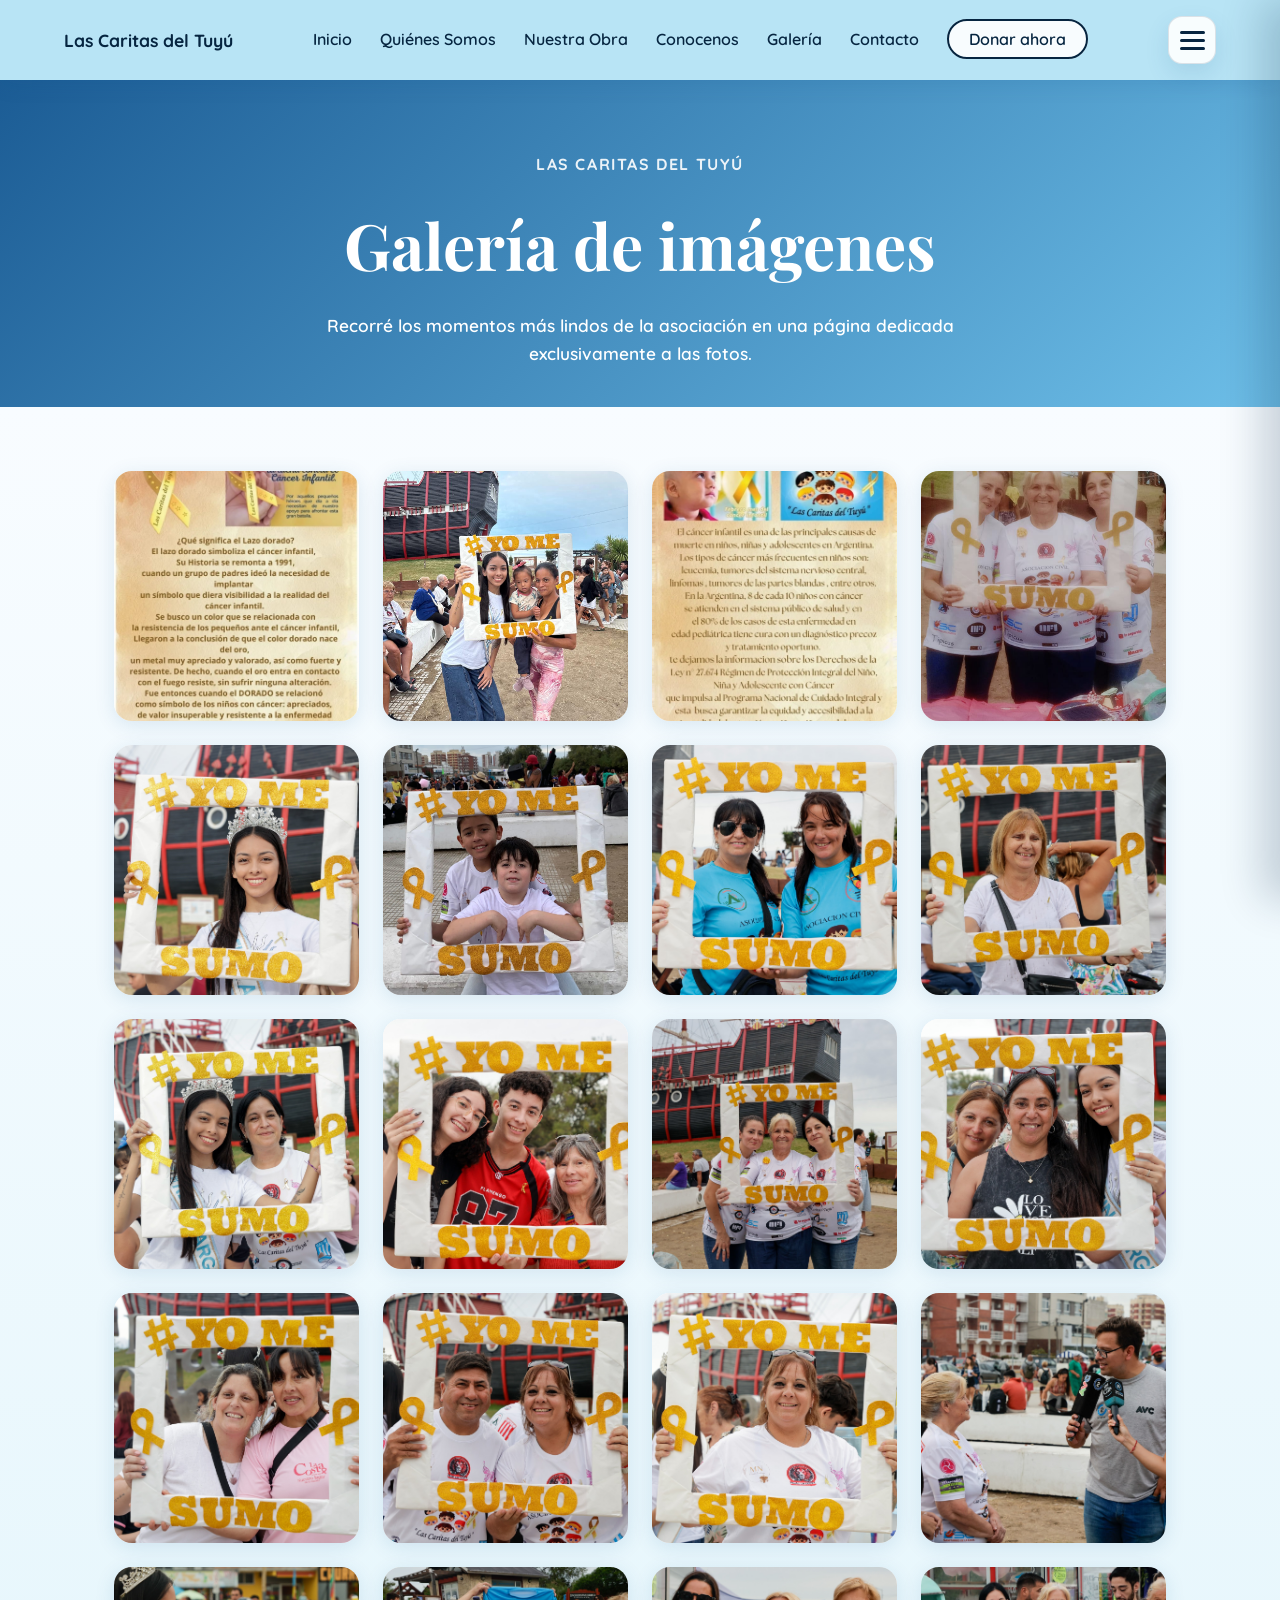
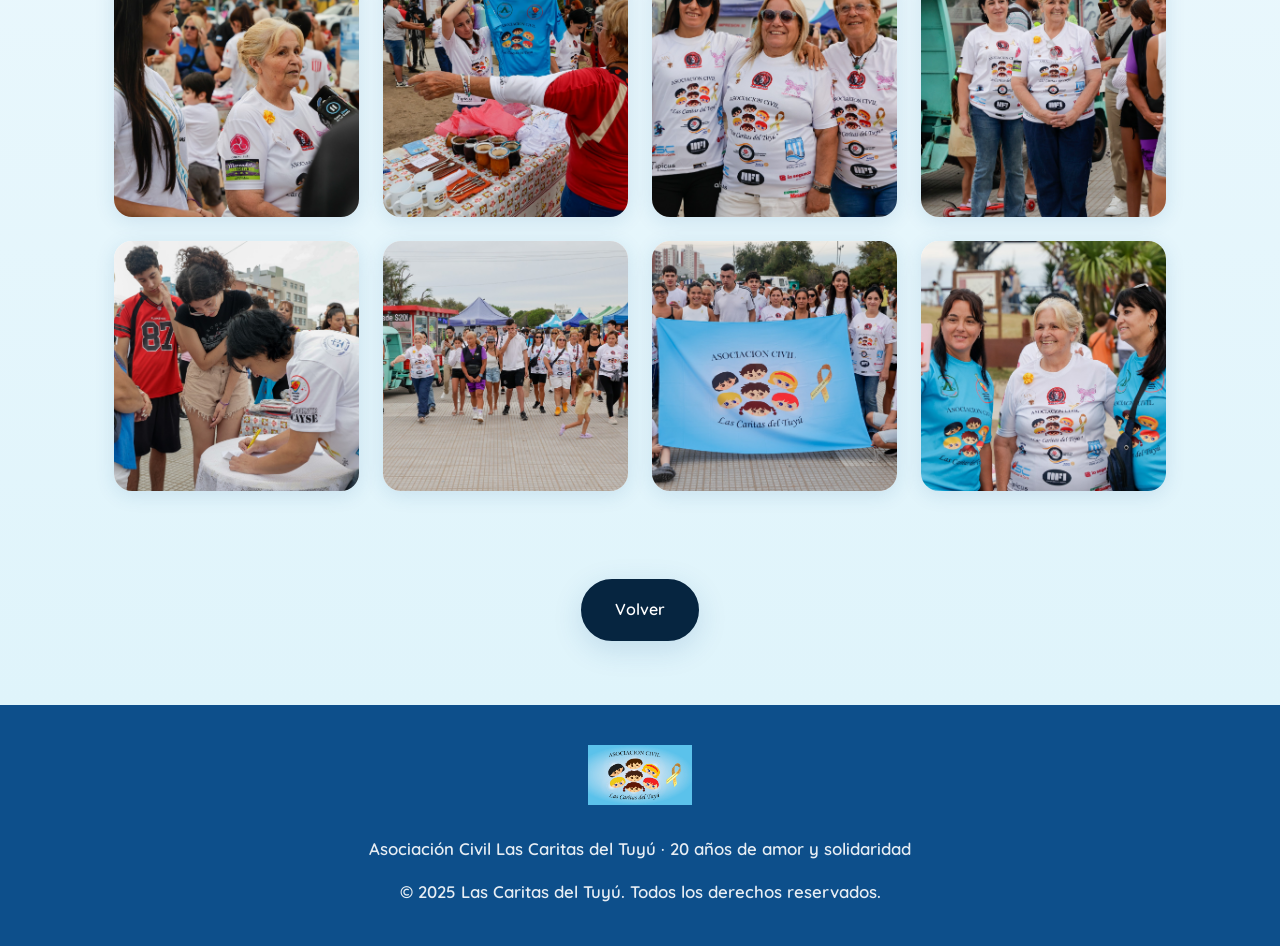
==== galeria.html @ 3689150e "Agregar galería independiente y actualizar navegación del sitio" ====
<!DOCTYPE html>
<html lang="es">
<head>
  <meta charset="UTF-8">
  <meta name="viewport" content="width=device-width, initial-scale=1.0">
  <meta name="description" content="Galería de imágenes de Las Caritas del Tuyú">
  <title>Galería | Las Caritas del Tuyú</title>
  <link rel="icon" type="image/jpeg" href="imagenes/logooriginal.jpeg">
  <link rel="preconnect" href="https://fonts.googleapis.com">
  <link rel="preconnect" href="https://fonts.gstatic.com" crossorigin>
  <link href="https://fonts.googleapis.com/css2?family=Quicksand:wght@400;500;600;700&family=Playfair+Display:ital,wght@0,400;0,600;1,400&display=swap" rel="stylesheet">
  <link rel="stylesheet" href="css/styles.css">
</head>
<body class="gallery-page">
  <nav class="navbar">
    <div class="nav-container">
      <a href="index.html#inicio" class="nav-brand">Las Caritas del Tuyú</a>
      <ul class="nav-menu">
        <li><a href="index.html#inicio">Inicio</a></li>
        <li><a href="index.html#quienes-somos">Quiénes Somos</a></li>
        <li><a href="index.html#nuestra-obra">Nuestra Obra</a></li>
        <li><a href="index.html#diapositivas">Conocenos</a></li>
        <li><a href="galeria.html">Galería</a></li>
        <li><a href="index.html#contacto">Contacto</a></li>
        <li><a href="https://wa.me/542246485352" target="_blank" rel="noopener" class="btn-donar-nav">Donar ahora</a></li>
      </ul>
      <button class="nav-toggle" type="button" aria-label="Abrir menú" aria-controls="nav-drawer" aria-expanded="false">
        <span></span>
        <span></span>
        <span></span>
      </button>
    </div>
    <div class="nav-drawer-backdrop" hidden></div>
    <aside class="nav-drawer" id="nav-drawer" aria-hidden="true">
      <div class="nav-drawer-header">
        <div>
          <p class="nav-drawer-eyebrow">Menú</p>
          <h2>Accesos rápidos</h2>
        </div>
        <button class="nav-drawer-close" type="button" aria-label="Cerrar menú">×</button>
      </div>

      <div class="nav-drawer-section">
        <h3>Secciones del sitio</h3>
        <div class="nav-drawer-links">
          <a href="index.html#inicio">Inicio</a>
          <a href="index.html#quienes-somos">Quiénes Somos</a>
          <a href="index.html#nuestra-obra">Nuestra Obra</a>
          <a href="index.html#diapositivas">Conocenos</a>
          <a href="galeria.html">Galería de imágenes</a>
          <a href="index.html#contacto">Contacto</a>
        </div>
      </div>

      <div class="nav-drawer-section">
        <h3>Galería de imágenes</h3>
        <p>Acá vas a encontrar las 25 fotos de la asociación organizadas en una galería aparte.</p>
        <a href="galeria.html" class="nav-drawer-card">
          <span>Ver galería completa</span>
          <strong>Fotos actualizadas de la asociación</strong>
        </a>
      </div>

      <div class="nav-drawer-section">
        <h3>Visitá nuestras redes sociales</h3>
        <div class="redes-links nav-drawer-social-links">
          <a href="https://lascaritasdeltuyu.blogspot.com" target="_blank" rel="noopener" aria-label="Blog" class="redes-icon social-blog" title="Blog">
            <svg viewBox="0 0 24 24" width="28" height="28" aria-hidden="true"><path fill="currentColor" d="M14.25 3H6.75C5.784 3 5 3.784 5 4.75v14.5c0 .966.784 1.75 1.75 1.75h7.5c.966 0 1.75-.784 1.75-1.75V4.75C16 3.784 15.216 3 14.25 3zm0 1.5h.75v2.5h-.75v-2.5zm-1.5 4.5c.828 0 1.5.672 1.5 1.5s-.672 1.5-1.5 1.5-1.5-.672-1.5-1.5.672-1.5 1.5-1.5zm-3 6.75h7.5v-1.5h-7.5v1.5z"/></svg>
            <span>Blog</span>
          </a>
          <a href="https://facebook.com/LasCaritasDtuyu" target="_blank" rel="noopener" aria-label="Facebook" class="redes-icon social-facebook" title="Facebook">
            <svg viewBox="0 0 24 24" width="28" height="28" aria-hidden="true"><path fill="currentColor" d="M24 12.073c0-6.627-5.373-12-12-12s-12 5.373-12 12c0 5.99 4.388 10.954 10.125 11.854v-8.385H7.078v-3.47h3.047V9.43c0-3.007 1.792-4.669 4.533-4.669 1.312 0 2.686.235 2.686.235v2.953H15.83c-1.491 0-1.956.925-1.956 1.874v2.25h3.328l-.532 3.47h-2.796v8.385C19.612 23.027 24 18.062 24 12.073z"/></svg>
            <span>Facebook</span>
          </a>
          <a href="https://instagram.com/lascaritasdeltuyu" target="_blank" rel="noopener" aria-label="Instagram" class="redes-icon social-instagram" title="Instagram">
            <svg viewBox="0 0 24 24" width="28" height="28" aria-hidden="true"><path fill="currentColor" d="M12 2.163c3.204 0 3.584.012 4.85.07 3.252.148 4.771 1.691 4.919 4.919.058 1.265.069 1.645.069 4.849 0 3.205-.012 3.584-.069 4.849-.149 3.225-1.664 4.771-4.919 4.919-1.266.058-1.644.07-4.85.07-3.204 0-3.584-.012-4.849-.07-3.26-.149-4.771-1.699-4.919-4.92-.058-1.265-.07-1.644-.07-4.849 0-3.204.013-3.583.07-4.849.149-3.227 1.664-4.771 4.919-4.919 1.266-.057 1.645-.069 4.849-.069zm0-2.163c-3.259 0-3.667.014-4.947.072-4.358.2-6.78 2.618-6.98 6.98-.059 1.281-.073 1.689-.073 4.948 0 3.259.014 3.668.072 4.948.2 4.358 2.618 6.78 6.98 6.98 1.281.058 1.689.072 4.948.072 3.259 0 3.668-.014 4.948-.072 4.354-.2 6.782-2.618 6.979-6.98.059-1.28.073-1.689.073-4.948 0-3.259-.014-3.667-.072-4.947-.196-4.354-2.617-6.78-6.979-6.98-1.281-.059-1.69-.073-4.949-.073zm0 5.838c-3.403 0-6.162 2.759-6.162 6.162s2.759 6.163 6.162 6.163 6.162-2.759 6.162-6.163c0-3.403-2.759-6.162-6.162-6.162zm0 10.162c-2.209 0-4-1.79-4-4 0-2.209 1.791-4 4-4s4 1.791 4 4c0 2.21-1.791 4-4 4zm6.406-11.845c-.796 0-1.441.645-1.441 1.44s.645 1.44 1.441 1.44c.795 0 1.439-.645 1.439-1.44s-.644-1.44-1.439-1.44z"/></svg>
            <span>Instagram</span>
          </a>
          <a href="https://twitter.com/LASCARITASDTUYU" target="_blank" rel="noopener" aria-label="X (Twitter)" class="redes-icon social-x" title="X">
            <svg viewBox="0 0 24 24" width="28" height="28" aria-hidden="true"><path fill="currentColor" d="M18.244 2.25h3.308l-7.227 8.26 8.502 11.24H16.17l-5.214-6.817L4.99 21.75H1.68l7.73-8.835L1.254 2.25H8.08l4.713 6.231zm-1.161 17.52h1.833L7.084 4.126H5.117z"/></svg>
            <span>X</span>
          </a>
        </div>
      </div>
    </aside>
  </nav>

  <header class="gallery-hero">
    <div class="container">
      <p class="gallery-hero-eyebrow">Las Caritas del Tuyú</p>
      <h1>Galería de imágenes</h1>
      <p>Recorré los momentos más lindos de la asociación en una página dedicada exclusivamente a las fotos.</p>
    </div>
  </header>

  <main>
    <section class="section galeria-imagenes gallery-page-section">
      <div class="container">
        <p id="gallery-count" class="gallery-count">Cargando imágenes...</p>
        <div
          id="numbered-gallery"
          class="gallery-grid"
          data-prefix="galeria"
          data-total="25"
          data-extension="jpeg"
          aria-live="polite"
        ></div>
        <div class="gallery-back-wrap">
          <a href="index.html" class="btn btn-outline gallery-back-btn">Volver</a>
        </div>
      </div>
    </section>
  </main>

  <footer class="footer">
    <div class="container">
      <div class="footer-content">
        <img src="imagenes/logooriginal.jpeg" alt="Las Caritas del Tuyú" class="footer-logo">
        <p>Asociación Civil Las Caritas del Tuyú · 20 años de amor y solidaridad</p>
        <p class="footer-copy">© 2025 Las Caritas del Tuyú. Todos los derechos reservados.</p>
      </div>
    </div>
  </footer>

  <div class="gallery-lightbox" id="gallery-lightbox" hidden>
    <button class="gallery-lightbox-close" type="button" aria-label="Cerrar imagen">×</button>
    <div class="gallery-lightbox-content">
      <img id="gallery-lightbox-image" src="" alt="">
      <p id="gallery-lightbox-caption"></p>
    </div>
  </div>

  <script src="js/main.js"></script>
</body>
</html>
---- css/styles.css ----
/* ============================================
   Las Caritas del Tuyú - Estilos
   Paleta: Azules y celestes
   ============================================ */

:root {
  /* Paleta principal - Azules y celestes */
  --azul-oscuro: #0d4f8b;
  --azul-medio: #1e6bb8;
  --azul: #2d8fd9;
  --celeste: #5eb8e6;
  --celeste-claro: #8fd4f0;
  --celeste-pastel: #b8e4f5;
  --blanco-roto: #f8fcff;
  --blanco: #ffffff;
  
  /* Acentos */
  --dorado: #e8b54a;
  --dorado-claro: #f5d98a;
  
  /* Textos */
  --texto-oscuro: #1a3a52;
  --texto-medio: #2d5a7b;
  --texto-claro: #5a8aa8;
  
  /* Sombras y bordes */
  --sombra-suave: 0 4px 20px rgba(13, 79, 139, 0.12);
  --sombra-media: 0 8px 30px rgba(13, 79, 139, 0.15);
  --sombra-fuerte: 0 12px 40px rgba(13, 79, 139, 0.2);
  
  /* Espaciado */
  --espacio-xs: 0.5rem;
  --espacio-sm: 1rem;
  --espacio-md: 1.5rem;
  --espacio-lg: 2.5rem;
  --espacio-xl: 4rem;
  
  /* Transiciones */
  --transicion: 0.3s ease;
}

* {
  margin: 0;
  padding: 0;
  box-sizing: border-box;
}

html {
  scroll-behavior: smooth;
}

body {
  font-family: 'Quicksand', sans-serif;
  color: var(--texto-oscuro);
  background: var(--blanco-roto);
  line-height: 1.6;
  overflow-x: hidden;
}

body.menu-open {
  overflow: hidden;
}

/* ========== Navegación ========== */
.navbar {
  position: fixed;
  top: 0;
  left: 0;
  right: 0;
  z-index: 1000;
  background: var(--celeste-pastel);
  backdrop-filter: blur(10px);
  box-shadow: var(--sombra-suave);
  transition: var(--transicion);
}

.nav-container {
  max-width: 1200px;
  margin: 0 auto;
  padding: var(--espacio-sm) var(--espacio-md);
  display: flex;
  align-items: center;
  justify-content: space-between;
}

.nav-brand {
  font-weight: 700;
  font-size: 1.1rem;
  color: #062540;
  text-decoration: none;
}

.nav-brand:hover {
  color: var(--azul-oscuro);
}

.nav-menu {
  display: flex;
  list-style: none;
  gap: 1.75rem;
  align-items: center;
}

.nav-menu a {
  text-decoration: none;
  color: #062540;
  font-weight: 600;
  transition: var(--transicion);
}

.nav-menu a:hover {
  color: var(--azul-oscuro);
}

.btn-donar-nav {
  background: rgba(255, 255, 255, 0.9);
  color: #062540 !important;
  padding: 0.5rem 1.25rem;
  border-radius: 50px;
  border: 2px solid #062540;
  font-weight: 700;
}

.btn-donar-nav:hover {
  transform: translateY(-2px);
  box-shadow: var(--sombra-media);
  background: #062540;
  color: white !important;
}

.nav-toggle {
  display: inline-flex;
  flex-direction: column;
  gap: 5px;
  align-items: center;
  justify-content: center;
  width: 48px;
  height: 48px;
  background: rgba(255, 255, 255, 0.9);
  border: 1px solid rgba(6, 37, 64, 0.12);
  border-radius: 14px;
  cursor: pointer;
  padding: 0;
  box-shadow: 0 10px 25px rgba(13, 79, 139, 0.12);
  transition: var(--transicion);
}

.nav-toggle:hover {
  transform: translateY(-2px);
  background: white;
}

.nav-toggle span {
  width: 25px;
  height: 3px;
  background: #062540;
  border-radius: 2px;
  transition: var(--transicion);
}

.nav-toggle[aria-expanded="true"] span:nth-child(1) {
  transform: translateY(8px) rotate(45deg);
}

.nav-toggle[aria-expanded="true"] span:nth-child(2) {
  opacity: 0;
}

.nav-toggle[aria-expanded="true"] span:nth-child(3) {
  transform: translateY(-8px) rotate(-45deg);
}

.nav-drawer-backdrop {
  position: fixed;
  inset: 0;
  background: rgba(6, 37, 64, 0.45);
  backdrop-filter: blur(4px);
  z-index: 999;
}

.nav-drawer-backdrop[hidden] {
  display: none !important;
}

.nav-drawer {
  position: fixed;
  top: 0;
  right: 0;
  width: min(380px, 100%);
  height: 100vh;
  padding: 1.5rem;
  background: linear-gradient(180deg, #f8fcff 0%, #d9f1fb 100%);
  box-shadow: -18px 0 40px rgba(6, 37, 64, 0.2);
  transform: translateX(100%);
  transition: transform 0.35s ease;
  z-index: 1001;
  overflow-y: auto;
}

.nav-drawer.active {
  transform: translateX(0);
}

.nav-drawer-header {
  display: flex;
  align-items: flex-start;
  justify-content: space-between;
  gap: var(--espacio-sm);
  margin-bottom: var(--espacio-lg);
}

.nav-drawer-eyebrow {
  color: var(--azul);
  font-weight: 700;
  text-transform: uppercase;
  letter-spacing: 0.08em;
  font-size: 0.78rem;
}

.nav-drawer-header h2 {
  color: #062540;
  font-size: 1.5rem;
  line-height: 1.2;
}

.nav-drawer-close {
  border: none;
  background: white;
  color: #062540;
  width: 42px;
  height: 42px;
  border-radius: 50%;
  font-size: 1.8rem;
  line-height: 1;
  cursor: pointer;
  box-shadow: var(--sombra-suave);
}

.nav-drawer-section {
  background: rgba(255, 255, 255, 0.9);
  border-radius: 18px;
  padding: 1.15rem;
  box-shadow: var(--sombra-suave);
  margin-bottom: var(--espacio-md);
}

.nav-drawer-section h3 {
  color: #062540;
  margin-bottom: 0.45rem;
  font-size: 1.08rem;
}

.nav-drawer-section p {
  color: var(--texto-medio);
  font-weight: 600;
  font-size: 0.95rem;
}

.nav-drawer-links {
  display: grid;
  gap: 0.75rem;
}

.nav-drawer-links a,
.nav-drawer-card {
  display: block;
  padding: 0.85rem 1rem;
  border-radius: 14px;
  background: rgba(94, 184, 230, 0.14);
  color: #062540;
  text-decoration: none;
  font-weight: 700;
  transition: var(--transicion);
}

.nav-drawer-links a:hover,
.nav-drawer-card:hover {
  background: #062540;
  color: white;
}

.nav-drawer-card {
  margin-top: 0.9rem;
}

.nav-drawer-card span,
.nav-drawer-card strong {
  display: block;
}

.nav-drawer-card strong {
  font-size: 0.95rem;
  margin-top: 0.2rem;
}

.nav-drawer-social-links {
  margin-top: var(--espacio-sm);
  justify-content: flex-start;
}

.nav-drawer .redes-links a.redes-icon {
  background: rgba(94, 184, 230, 0.14);
}

.nav-drawer .redes-links a.redes-icon:hover {
  background: #062540;
  color: white;
}

.redes-icon.social-blog {
  color: #f57c00 !important;
  background: rgba(245, 124, 0, 0.12) !important;
}

.redes-icon.social-facebook {
  color: #1877f2 !important;
  background: rgba(24, 119, 242, 0.12) !important;
}

.redes-icon.social-instagram {
  color: #ffffff !important;
  background: linear-gradient(135deg, #f58529, #dd2a7b, #8134af, #515bd4) !important;
}

.redes-icon.social-x {
  color: #111111 !important;
  background: rgba(17, 17, 17, 0.08) !important;
}

.redes-icon.social-blog:hover,
.redes-icon.social-facebook:hover,
.redes-icon.social-instagram:hover,
.redes-icon.social-x:hover {
  transform: translateY(-2px);
  box-shadow: var(--sombra-media);
}

/* ========== Hero ========== */
.hero {
  min-height: 65vh;
  display: flex;
  align-items: center;
  justify-content: center;
  position: relative;
  background: url("../imagenes/fondo38.jpg") center center / cover no-repeat;
  background-color: var(--azul-oscuro);
  padding: calc(80px + var(--espacio-lg)) var(--espacio-lg) var(--espacio-lg);
  text-align: center;
  /* Fondo nítido: buena calidad de renderizado */
  -webkit-backface-visibility: hidden;
  backface-visibility: hidden;
}

.hero-overlay {
  display: none;
}

.hero-content {
  position: relative;
  z-index: 1;
  max-width: 800px;
}

.hero h1 {
  font-family: 'Playfair Display', serif;
  font-size: clamp(1.5rem, 3.4vw, 2.35rem);
  color: white;
  margin-bottom: var(--espacio-md);
  line-height: 1.3;
  padding: var(--espacio-md) var(--espacio-lg);
  background: rgba(13, 79, 139, 0.72);
  border-radius: 12px;
  display: inline-block;
  text-shadow: 0 1px 4px rgba(0, 0, 0, 0.2);
}

.hero-logo {
  display: flex;
  justify-content: center;
  align-items: center;
  margin: var(--espacio-md) 0;
  padding: var(--espacio-md);
}

.hero-logo img {
  max-width: 380px;
  height: auto;
  border-radius: 16px;
  box-shadow: 0 8px 40px rgba(0, 0, 0, 0.25);
  animation: logoPulse 3s ease-in-out infinite;
}

@keyframes logoPulse {
  0%, 100% { transform: scale(0.96); }
  50% { transform: scale(1.04); }
}

.hero-subtitle {
  font-size: 1.45rem;
  color: white;
  margin-bottom: var(--espacio-sm);
  font-style: italic;
  text-shadow: 0 1px 3px rgba(0, 0, 0, 0.3);
}

.hero-text {
  color: white;
  margin-bottom: var(--espacio-lg);
  font-size: 1.25rem;
  text-shadow: 0 1px 4px rgba(0, 0, 0, 0.25);
}

/* ========== Botones ========== */
.btn {
  display: inline-block;
  padding: 1rem 2rem;
  border-radius: 50px;
  font-weight: 600;
  text-decoration: none;
  transition: var(--transicion);
  font-family: inherit;
  border: none;
  cursor: pointer;
}

.btn-primary {
  background: linear-gradient(135deg, var(--dorado), var(--dorado-claro));
  color: var(--texto-oscuro);
  box-shadow: var(--sombra-media);
}

.btn-primary:hover {
  transform: translateY(-3px);
  box-shadow: 0 12px 35px rgba(232, 181, 74, 0.4);
}

.btn-secondary {
  background: transparent;
  color: var(--azul);
  border: 2px solid var(--azul);
}

.btn-secondary:hover {
  background: var(--azul);
  color: white;
  transform: translateY(-2px);
}

.btn-outline {
  background: transparent;
  color: var(--azul);
  border: 2px solid var(--celeste);
}

.btn-outline:hover {
  background: var(--celeste);
  color: white;
}

.btn-large {
  padding: 1.25rem 2.5rem;
  font-size: 1.1rem;
}

/* ========== Secciones genéricas ========== */
.section {
  padding: var(--espacio-xl) var(--espacio-md);
}

.container {
  max-width: 1100px;
  margin: 0 auto;
  padding-left: var(--espacio-md);
  padding-right: var(--espacio-md);
}

.section-title {
  font-family: 'Playfair Display', serif;
  font-size: clamp(1.75rem, 3vw, 2.5rem);
  color: var(--azul-oscuro);
  text-align: center;
  margin-bottom: var(--espacio-sm);
}

.section-intro {
  text-align: center;
  color: var(--texto-medio);
  max-width: 700px;
  margin: 0 auto var(--espacio-lg);
}

/* ========== Quiénes Somos ========== */
/* Bloque fondo22: desde Quiénes Somos hasta el footer */
.fondo22-bloque {
  background: url("../imagenes/fondo22.jpg") center center / cover no-repeat;
}

.fondo22-bloque .quienes-somos {
  background: url("../imagenes/fondo29.jpg") center center / cover no-repeat;
}

.fondo22-bloque .nuestra-obra,
.fondo22-bloque .como-ayudar,
.fondo22-bloque .diapositivas-section,
.fondo22-bloque .multimedia {
  background: transparent;
}

.quienes-somos {
  position: relative;
}

.quienes-somos .container {
  position: relative;
  z-index: 1;
}

.quienes-somos .section-title {
  color: #062540;
  font-weight: 700;
  display: inline-block;
  padding: 0.5rem 1.25rem;
  border-radius: 8px;
  background: rgba(184, 228, 245, 0.92);
  margin-left: 50%;
  transform: translateX(-50%);
  text-shadow: 0 1px 3px rgba(0, 0, 0, 0.2);
}

.quienes-intro {
  font-size: 1.35rem;
  font-style: italic;
  font-weight: 600;
  color: #062540;
  text-align: center;
  margin-bottom: var(--espacio-sm);
  text-shadow: 0 1px 3px rgba(0, 0, 0, 0.25), 0 2px 6px rgba(0, 0, 0, 0.15);
}

.quienes-intro-text {
  font-size: 1.1rem;
  font-weight: 600;
  color: #062540;
  text-align: center;
  max-width: 700px;
  margin: 0 auto var(--espacio-lg);
  text-shadow: 0 1px 3px rgba(0, 0, 0, 0.25), 0 2px 6px rgba(0, 0, 0, 0.15);
}

.quienes-somos .quienes-intro {
  display: inline-block;
  padding: 0.6rem 1.25rem;
  border-radius: 8px;
  background: rgba(184, 228, 245, 0.92);
  margin-left: 50%;
  transform: translateX(-50%);
  margin-bottom: var(--espacio-sm);
}

.quienes-somos .quienes-intro-text {
  display: inline-block;
  padding: 0.6rem 1.25rem;
  border-radius: 8px;
  background: rgba(184, 228, 245, 0.92);
  margin: var(--espacio-sm) auto var(--espacio-lg);
  margin-left: 50%;
  transform: translateX(-50%);
  max-width: 90%;
}

.quienes-somos .quienes-content {
  padding: var(--espacio-lg);
  border-radius: 12px;
  background: rgba(184, 228, 245, 0.92);
}

.quienes-somos .quienes-content p {
  color: #062540;
  font-weight: 600;
  text-shadow: 0 1px 3px rgba(0, 0, 0, 0.2), 0 2px 4px rgba(0, 0, 0, 0.15);
}

.quienes-grid {
  display: grid;
  grid-template-columns: 1fr 1fr;
  gap: var(--espacio-xl);
  align-items: center;
}

.quienes-image {
  display: flex;
  justify-content: center;
  align-items: center;
}

.quienes-image img {
  max-width: 85%;
  width: auto;
  height: auto;
  max-height: 380px;
  object-fit: contain;
  border-radius: 16px;
  box-shadow: var(--sombra-media);
  display: block;
}

.quienes-content p {
  margin-bottom: var(--espacio-md);
  color: var(--texto-medio);
}

/* ========== Nuestra Obra ========== */
.nuestra-obra .section-title {
  color: #062540;
  font-weight: 700;
}

.nuestra-obra {
  background: linear-gradient(180deg, var(--celeste-pastel) 0%, white 100%);
  padding-bottom: var(--espacio-md);
}

.obra-grid {
  display: grid;
  grid-template-columns: repeat(auto-fit, minmax(220px, 1fr));
  gap: var(--espacio-sm);
  margin-bottom: var(--espacio-lg);
}

.obra-card {
  background: rgba(220, 242, 255, 0.95);
  padding: var(--espacio-lg);
  border-radius: 16px;
  text-align: center;
  box-shadow: var(--sombra-suave);
  transition: var(--transicion);
}

.obra-card:hover {
  transform: translateY(-5px);
  box-shadow: var(--sombra-fuerte);
}

.obra-icon {
  font-size: 2.5rem;
  margin-bottom: var(--espacio-sm);
}

.obra-card h3 {
  color: #062540;
  font-weight: 700;
  margin-bottom: var(--espacio-xs);
  text-shadow: 0 1px 2px rgba(0, 0, 0, 0.15);
}

.obra-card p {
  color: #062540;
  font-size: 0.95rem;
  font-weight: 600;
  text-shadow: 0 1px 2px rgba(0, 0, 0, 0.1);
}

.obra-cita {
  text-align: center;
  font-family: 'Quicksand', sans-serif;
  font-size: 1.75rem;
  font-weight: 600;
  color: #062540;
  padding: var(--espacio-md) var(--espacio-lg);
  margin-bottom: var(--espacio-lg);
  text-shadow: 0 2px 4px rgba(0, 0, 0, 0.2), 0 1px 3px rgba(0, 0, 0, 0.15);
  animation: obraCitaBrillo 4s ease-in-out infinite;
}

@keyframes obraCitaBrillo {
  0%, 100% { opacity: 1; text-shadow: 0 2px 4px rgba(0, 0, 0, 0.2), 0 1px 3px rgba(0, 0, 0, 0.15); }
  50% { opacity: 0.95; text-shadow: 0 3px 8px rgba(0, 0, 0, 0.25), 0 0 20px rgba(30, 107, 184, 0.2); }
}

/* ========== Cómo Ayudar ========== */
.como-ayudar .section-title {
  color: #062540;
  font-weight: 700;
}

.como-ayudar .section-intro {
  font-size: 1.35rem;
  font-weight: 600;
  color: #062540;
  text-shadow: 0 1px 3px rgba(0, 0, 0, 0.15);
}

.como-ayudar {
  background: white;
  padding-top: var(--espacio-md);
}

.ayuda-grid {
  display: grid;
  grid-template-columns: repeat(3, 1fr);
  gap: var(--espacio-sm);
  margin-bottom: var(--espacio-lg);
}

.ayuda-card {
  padding: var(--espacio-lg);
  border-radius: 16px;
  background: linear-gradient(180deg, var(--blanco-roto), var(--celeste-pastel));
  border: 1px solid var(--celeste-claro);
  transition: var(--transicion);
}

.ayuda-card:hover {
  transform: translateY(-3px);
  border-color: var(--celeste);
}

.ayuda-numero {
  display: block;
  font-size: 2rem;
  font-weight: 700;
  color: var(--celeste);
  margin-bottom: var(--espacio-xs);
}

.ayuda-card h3 {
  color: #062540;
  font-weight: 700;
  margin-bottom: var(--espacio-xs);
  text-shadow: 0 1px 2px rgba(0, 0, 0, 0.15);
}

.ayuda-card p {
  color: #062540;
  font-size: 0.95rem;
  font-weight: 600;
  text-shadow: 0 1px 2px rgba(0, 0, 0, 0.1);
}

.ayuda-buttons {
  display: flex;
  gap: var(--espacio-md);
  justify-content: center;
  flex-wrap: wrap;
}

/* ========== Diapositivas - Visor tipo libro ========== */
.diapositivas-section .section-title {
  color: #062540;
  font-weight: 700;
}

.diapositivas-section .section-intro {
  font-size: 1.35rem;
  font-weight: 600;
  color: #062540;
  text-shadow: 0 1px 3px rgba(0, 0, 0, 0.15);
}

.diapositivas-section {
  background: linear-gradient(180deg, white 0%, var(--celeste-pastel) 50%, white 100%);
  padding-top: var(--espacio-md);
}

.book-viewer {
  display: flex;
  align-items: center;
  justify-content: center;
  gap: var(--espacio-md);
  margin: var(--espacio-lg) 0;
  min-height: 450px;
}

.book-nav {
  width: 50px;
  height: 50px;
  border-radius: 50%;
  border: 2px solid var(--azul);
  background: white;
  color: var(--azul);
  cursor: pointer;
  display: flex;
  align-items: center;
  justify-content: center;
  transition: var(--transicion);
  flex-shrink: 0;
}

.book-nav:hover {
  background: var(--azul);
  color: white;
  transform: scale(1.05);
}

.book-nav svg {
  width: 24px;
  height: 24px;
}

.book-container {
  flex: 1;
  max-width: 900px;
  overflow: hidden;
}

.book-pages {
  position: relative;
  width: 100%;
}

.book-page {
  display: none;
  animation: slideIn 0.5s ease;
}

.book-page.active {
  display: block;
}

@keyframes slideIn {
  from {
    opacity: 0;
    transform: translateX(30px);
  }
  to {
    opacity: 1;
    transform: translateX(0);
  }
}

.book-page img {
  width: 100%;
  height: auto;
  max-height: 500px;
  object-fit: contain;
  border-radius: 12px;
  box-shadow: var(--sombra-fuerte);
}

.book-indicators {
  display: flex;
  flex-direction: column;
  align-items: center;
  gap: var(--espacio-sm);
}

.book-counter {
  font-weight: 600;
  color: var(--azul-oscuro);
}

.book-dots {
  display: flex;
  gap: 8px;
}

.book-dot {
  width: 10px;
  height: 10px;
  border-radius: 50%;
  background: var(--celeste-claro);
  cursor: pointer;
  transition: var(--transicion);
}

.book-dot.active {
  background: var(--azul);
  transform: scale(1.2);
}

/* ========== Multimedia ========== */
.multimedia .section-title {
  color: #062540;
  font-weight: 700;
}

.multimedia .section-intro {
  font-size: 1.4rem;
  font-weight: 600;
  color: #062540;
  text-shadow: 0 1px 3px rgba(0, 0, 0, 0.15);
}

.multimedia {
  background: white;
  padding-top: var(--espacio-sm);
}

.multimedia-content {
  display: flex;
  flex-direction: column;
  gap: var(--espacio-xl);
}

.video-container h3,
.gallery-section h3 {
  color: #062540;
  font-size: 1.3rem;
  font-weight: 700;
  margin-bottom: var(--espacio-md);
}

.video-wrapper {
  position: relative;
  padding-bottom: 56.25%;
  height: 0;
  overflow: hidden;
  border-radius: 16px;
  box-shadow: var(--sombra-media);
}

.video-wrapper iframe,
.video-placeholder {
  position: absolute;
  top: 0;
  left: 0;
  width: 100%;
  height: 100%;
}

.video-placeholder {
  display: block;
  text-decoration: none;
  overflow: hidden;
  background: var(--celeste-pastel);
}

.video-placeholder img {
  width: 100%;
  height: 100%;
  object-fit: cover;
  display: block;
  transition: var(--transicion);
}

.video-placeholder:hover img {
  transform: scale(1.03);
}

.video-container {
  text-align: center;
}

.video-container .btn {
  margin-top: var(--espacio-md);
}

.video-container .btn-outline {
  background: var(--azul-oscuro);
  color: white;
  border: 2px solid var(--azul-oscuro);
}

.video-container .btn-outline:hover {
  background: var(--azul-oscuro);
  color: white;
  border-color: var(--azul-oscuro);
}

.gallery-carousel {
  overflow: hidden;
}

.gallery-track {
  display: flex;
  gap: var(--espacio-md);
  animation: scrollGallery 20s linear infinite;
}

.gallery-slide {
  flex-shrink: 0;
  width: 300px;
}

.gallery-slide img {
  width: 100%;
  height: 200px;
  object-fit: cover;
  border-radius: 12px;
}

@keyframes scrollGallery {
  0% { transform: translateX(0); }
  100% { transform: translateX(-50%); }
}

/* ========== Galería dinámica ========== */
.galeria-imagenes {
  background: linear-gradient(180deg, #f8fcff 0%, #dff4fb 100%);
}

body.gallery-page {
  background: linear-gradient(180deg, #d9eff9 0%, #f8fcff 100%);
}

.gallery-hero {
  padding: calc(88px + var(--espacio-xl)) var(--espacio-md) var(--espacio-lg);
  background: linear-gradient(135deg, rgba(13, 79, 139, 0.95), rgba(94, 184, 230, 0.88));
  color: white;
  text-align: center;
}

.gallery-hero .container {
  max-width: 850px;
}

.gallery-hero-eyebrow {
  text-transform: uppercase;
  letter-spacing: 0.1em;
  font-weight: 700;
  margin-bottom: var(--espacio-sm);
  opacity: 0.9;
}

.gallery-hero h1 {
  font-family: 'Playfair Display', serif;
  font-size: clamp(2.2rem, 5vw, 4rem);
  margin-bottom: var(--espacio-sm);
}

.gallery-hero p:last-child {
  max-width: 680px;
  margin: 0 auto;
  font-size: 1.08rem;
  font-weight: 600;
}

.gallery-back-btn {
  margin-top: var(--espacio-md);
  background: #062540;
  border-color: #062540;
  color: white;
  box-shadow: var(--sombra-media);
}

.gallery-back-btn:hover {
  background: #0d4f8b;
  color: white;
  border-color: #0d4f8b;
}

.gallery-page-section {
  padding-top: var(--espacio-xl);
}

.gallery-back-wrap {
  display: flex;
  justify-content: center;
  margin-top: var(--espacio-xl);
}

.galeria-imagenes .section-title {
  color: #062540;
  font-weight: 700;
}

.galeria-imagenes .section-intro {
  font-size: 1.08rem;
  font-weight: 600;
}

.gallery-count {
  text-align: center;
  color: var(--azul-oscuro);
  font-weight: 700;
  margin-bottom: var(--espacio-lg);
}

.gallery-grid {
  display: grid;
  grid-template-columns: repeat(auto-fit, minmax(220px, 1fr));
  gap: var(--espacio-md);
}

.gallery-card {
  border: none;
  padding: 0;
  background: white;
  border-radius: 18px;
  overflow: hidden;
  cursor: pointer;
  box-shadow: var(--sombra-suave);
  transition: transform 0.25s ease, box-shadow 0.25s ease;
  text-align: left;
}

.gallery-card:hover {
  transform: translateY(-5px);
  box-shadow: var(--sombra-media);
}

.gallery-card img {
  width: 100%;
  height: 250px;
  object-fit: cover;
  display: block;
}

.gallery-card-label {
  display: block;
  padding: 0.9rem 1rem 1rem;
  color: #062540;
  font-weight: 700;
  text-align: center;
}

.gallery-count[hidden],
.gallery-card-label {
  display: none !important;
}

.gallery-empty {
  grid-column: 1 / -1;
  padding: 1.5rem;
  text-align: center;
  border-radius: 18px;
  background: rgba(255, 255, 255, 0.85);
  color: var(--texto-medio);
  font-weight: 700;
  box-shadow: var(--sombra-suave);
}

.gallery-lightbox {
  position: fixed;
  inset: 0;
  background: rgba(6, 37, 64, 0.82);
  display: flex;
  align-items: center;
  justify-content: center;
  padding: 1.5rem;
  z-index: 1100;
}

.gallery-lightbox[hidden] {
  display: none !important;
}

.gallery-lightbox-content {
  max-width: min(900px, 100%);
  max-height: calc(100vh - 3rem);
  background: white;
  border-radius: 20px;
  padding: 1rem;
  box-shadow: var(--sombra-fuerte);
}

.gallery-lightbox-content img {
  max-width: 100%;
  max-height: calc(100vh - 9rem);
  display: block;
  margin: 0 auto;
  border-radius: 14px;
}

.gallery-lightbox-content img[src=""] {
  display: none;
}

.gallery-lightbox-content p {
  margin-top: 0.75rem;
  text-align: center;
  color: #062540;
  font-weight: 700;
}

.gallery-lightbox-close {
  position: absolute;
  top: 1rem;
  right: 1rem;
  width: 46px;
  height: 46px;
  border: none;
  border-radius: 50%;
  background: white;
  color: #062540;
  font-size: 2rem;
  line-height: 1;
  cursor: pointer;
  box-shadow: var(--sombra-suave);
}

/* ========== Donar ========== */
.donar-section {
  position: relative;
  background: url("../imagenes/fondo39.jpg") center center / cover no-repeat;
  color: white;
}

.donar-section .section-title,
.donar-section .section-intro {
  color: white;
}

.donar-section .section-title {
  font-size: clamp(2rem, 4.5vw, 3rem);
  font-weight: 700;
}

.donar-section .section-intro {
  font-size: clamp(1.2rem, 2.5vw, 1.5rem);
  opacity: 0.95;
  font-weight: 600;
}

.donar-content {
  text-align: center;
  max-width: 600px;
  margin: 0 auto;
}

.donar-content p {
  margin-bottom: var(--espacio-md);
  font-size: clamp(1.1rem, 2vw, 1.3rem);
  font-weight: 600;
}

.donar-note {
  margin-top: var(--espacio-md);
  font-size: clamp(1rem, 1.8vw, 1.15rem);
  opacity: 0.95;
  font-weight: 600;
}

.donar-note a {
  color: white;
  text-decoration: underline;
}

/* ========== Contacto ========== */
.contacto {
  background: url("../imagenes/fondo50.jpg") center center / cover no-repeat;
  background-color: var(--azul-oscuro);
}

.contacto .section-title {
  color: white;
  font-weight: 800;
}

.contacto .section-intro {
  color: white;
  font-size: clamp(1.15rem, 2.2vw, 1.4rem);
  font-weight: 700;
}

.contacto-datos {
  display: grid;
  grid-template-columns: repeat(2, 1fr);
  gap: var(--espacio-md);
  max-width: 700px;
  margin: 0 auto;
}

.contacto-item {
  display: flex;
  gap: var(--espacio-md);
  padding: var(--espacio-md);
  background: var(--celeste-pastel);
  border-radius: 12px;
  box-shadow: var(--sombra-suave);
}

.contacto-icon {
  font-size: 1.5rem;
  flex-shrink: 0;
}

.contacto-item strong {
  display: block;
  color: #062540;
  margin-bottom: 2px;
  font-weight: 700;
}

.contacto-item p {
  color: #062540;
  font-size: 0.95rem;
  font-weight: 600;
}

.contacto-item a {
  color: #062540;
  text-decoration: none;
  font-weight: 700;
}

.contacto-item a:hover {
  text-decoration: underline;
}

.contacto-item-fundadora {
  grid-column: 1 / -1;
  justify-content: center;
  text-align: center;
}

.contacto-item-fundadora strong {
  font-size: 1.3rem;
}

.contacto-item-fundadora p {
  font-size: 1.25rem;
  font-weight: 700;
}

.contacto-telefonos .contacto-whatsapp {
  display: inline-flex;
  align-items: center;
  gap: 0.5rem;
  margin-top: 0.75rem;
  padding: 0.6rem 1rem;
  background: #25D366;
  color: white;
  text-decoration: none;
  border-radius: 10px;
  font-weight: 700;
  font-size: 0.95rem;
  transition: var(--transicion);
  box-shadow: 0 2px 10px rgba(37, 211, 102, 0.35);
}

.contacto-telefonos .contacto-whatsapp:hover {
  background: #20bd5a;
  color: white;
  transform: translateY(-2px);
  box-shadow: 0 4px 14px rgba(37, 211, 102, 0.45);
}

.contacto-telefonos .contacto-whatsapp svg {
  flex-shrink: 0;
}

.contacto-redes {
  grid-column: 1 / -1;
  padding: var(--espacio-md);
  background: var(--celeste-pastel);
  border-radius: 12px;
  box-shadow: var(--sombra-suave);
  text-align: center;
}

.contacto-redes strong {
  display: block;
  margin-bottom: var(--espacio-sm);
  color: #062540;
  font-weight: 700;
}

.contacto-redes .redes-links {
  display: flex;
  flex-wrap: wrap;
  gap: var(--espacio-sm);
  justify-content: center;
}

.redes-links {
  display: flex;
  flex-wrap: wrap;
  gap: var(--espacio-sm);
}

.contacto .redes-links a.redes-icon {
  display: inline-flex;
  align-items: center;
  justify-content: center;
  gap: 0.4rem;
  padding: 0.5rem 0.75rem;
  background: rgba(255, 255, 255, 0.85);
  color: #062540;
  text-decoration: none;
  border-radius: 10px;
  font-weight: 700;
  font-size: 0.9rem;
  transition: var(--transicion);
}

.contacto .redes-links a.redes-icon svg {
  flex-shrink: 0;
  display: block;
}

.contacto .redes-links a.redes-icon:hover {
  background: #062540;
  color: white;
}

.contacto .redes-links a.redes-icon.social-blog:hover {
  background: rgba(245, 124, 0, 0.18) !important;
  color: #f57c00 !important;
}

.contacto .redes-links a.redes-icon.social-facebook:hover {
  background: rgba(24, 119, 242, 0.18) !important;
  color: #1877f2 !important;
}

.contacto .redes-links a.redes-icon.social-instagram:hover {
  color: #ffffff !important;
}

.contacto .redes-links a.redes-icon.social-x:hover {
  background: rgba(17, 17, 17, 0.14) !important;
  color: #111111 !important;
}

/* ========== Footer ========== */
.footer {
  background: var(--azul-oscuro);
  color: white;
  padding: var(--espacio-lg);
  text-align: center;
}

.footer-logo {
  height: 60px;
  width: auto;
  margin-bottom: var(--espacio-md);
}

.footer-content p {
  opacity: 0.9;
  font-size: 1.05rem;
  font-weight: 600;
}

.footer-copy {
  margin-top: var(--espacio-sm);
  font-size: 1rem;
  font-weight: 600;
  opacity: 0.85;
}

.footer-dev {
  margin-top: var(--espacio-md);
  font-size: 0.98rem;
  font-weight: 600;
  opacity: 0.9;
}

.footer-dev a {
  color: var(--celeste-claro);
  text-decoration: none;
}

.footer-dev a:hover {
  text-decoration: underline;
  color: white;
}

/* ========== Responsive ========== */
/* Nav en menú hamburguesa desde 992px para que no se superponga "Donar ahora" */
@media (max-width: 992px) {
  .navbar {
    min-height: 56px;
  }

  .nav-container {
    padding: 0.6rem 1rem;
    min-height: 56px;
  }

  .nav-brand {
    font-size: 0.95rem;
    max-width: 65%;
    line-height: 1.3;
  }

  .nav-menu {
    display: none;
  }

  .nav-toggle {
    width: 44px;
    height: 44px;
  }

  .nav-drawer {
    width: min(360px, 100%);
  }

  .hero {
    padding-top: calc(56px + var(--espacio-md));
  }
}

@media (max-width: 768px) {
  .section {
    padding: var(--espacio-lg) var(--espacio-sm);
  }

  .container {
    padding-left: var(--espacio-sm);
    padding-right: var(--espacio-sm);
    width: 100%;
    max-width: 100%;
  }

  .section-title {
    text-align: center;
    display: block;
  }

  .section-intro {
    text-align: center;
    margin-left: auto;
    margin-right: auto;
  }

  .quienes-somos {
    padding: var(--espacio-lg) var(--espacio-sm);
  }

  .quienes-somos .section-title {
    font-size: 1.4rem;
    padding: 0.5rem 1rem;
    max-width: 95%;
    text-align: center;
  }

  .quienes-somos .quienes-intro {
    display: block;
    margin-left: 0;
    transform: none;
    font-size: 1.15rem;
    padding: 0.6rem 1rem;
    max-width: 100%;
    text-align: center;
  }

  .quienes-somos .quienes-intro-text {
    display: block;
    margin-left: 0;
    transform: none;
    font-size: 1rem;
    padding: 0.6rem 1rem;
    max-width: 100%;
    text-align: center;
  }

  .quienes-grid {
    grid-template-columns: 1fr;
    gap: var(--espacio-md);
  }

  .quienes-image {
    order: -1;
  }

  .quienes-image img {
    max-width: 100%;
    max-height: 280px;
  }

  .quienes-somos .quienes-content {
    padding: var(--espacio-md);
  }

  .quienes-somos .quienes-content p {
    font-size: 0.95rem;
    margin-bottom: var(--espacio-sm);
  }

  .ayuda-grid {
    grid-template-columns: 1fr;
  }

  .contacto {
    padding: var(--espacio-lg) var(--espacio-sm);
    text-align: center;
  }

  .contacto .container {
    padding-left: var(--espacio-sm);
    padding-right: var(--espacio-sm);
  }

  .contacto .section-title {
    font-size: 1.6rem;
    display: block;
    margin-left: 0;
    margin-right: 0;
    text-align: center;
  }

  .contacto .section-intro {
    font-size: 1.05rem;
    max-width: 100%;
    text-align: center;
    margin-left: auto;
    margin-right: auto;
    padding: 0 var(--espacio-xs);
  }

  .contacto-datos {
    grid-template-columns: 1fr;
    max-width: 100%;
    margin-left: auto;
    margin-right: auto;
    padding: 0;
  }

  .contacto-item {
    width: 100%;
    padding: var(--espacio-md);
    text-align: left;
  }

  .contacto-item-fundadora {
    text-align: center;
  }

  .contacto-telefonos .contacto-whatsapp {
    display: inline-flex;
    width: auto;
    margin-top: 0.5rem;
  }

  .contacto-redes {
    padding: var(--espacio-md);
    text-align: center;
  }

  .contacto-redes .redes-links {
    justify-content: center;
  }

  .contacto .redes-links a.redes-icon {
    font-size: 0.85rem;
    padding: 0.5rem 0.65rem;
  }

  .nav-drawer {
    padding: 1rem;
  }

  .nav-drawer-social-links {
    justify-content: center;
  }

  .gallery-card img {
    height: 220px;
  }

  .book-viewer {
    flex-direction: column;
  }

  .book-nav {
    order: 2;
  }

  .book-prev {
    order: 1;
  }

  .book-next {
    order: 3;
  }

  .gallery-lightbox {
    padding: 1rem;
  }

  .gallery-lightbox-content {
    padding: 0.75rem;
  }
}
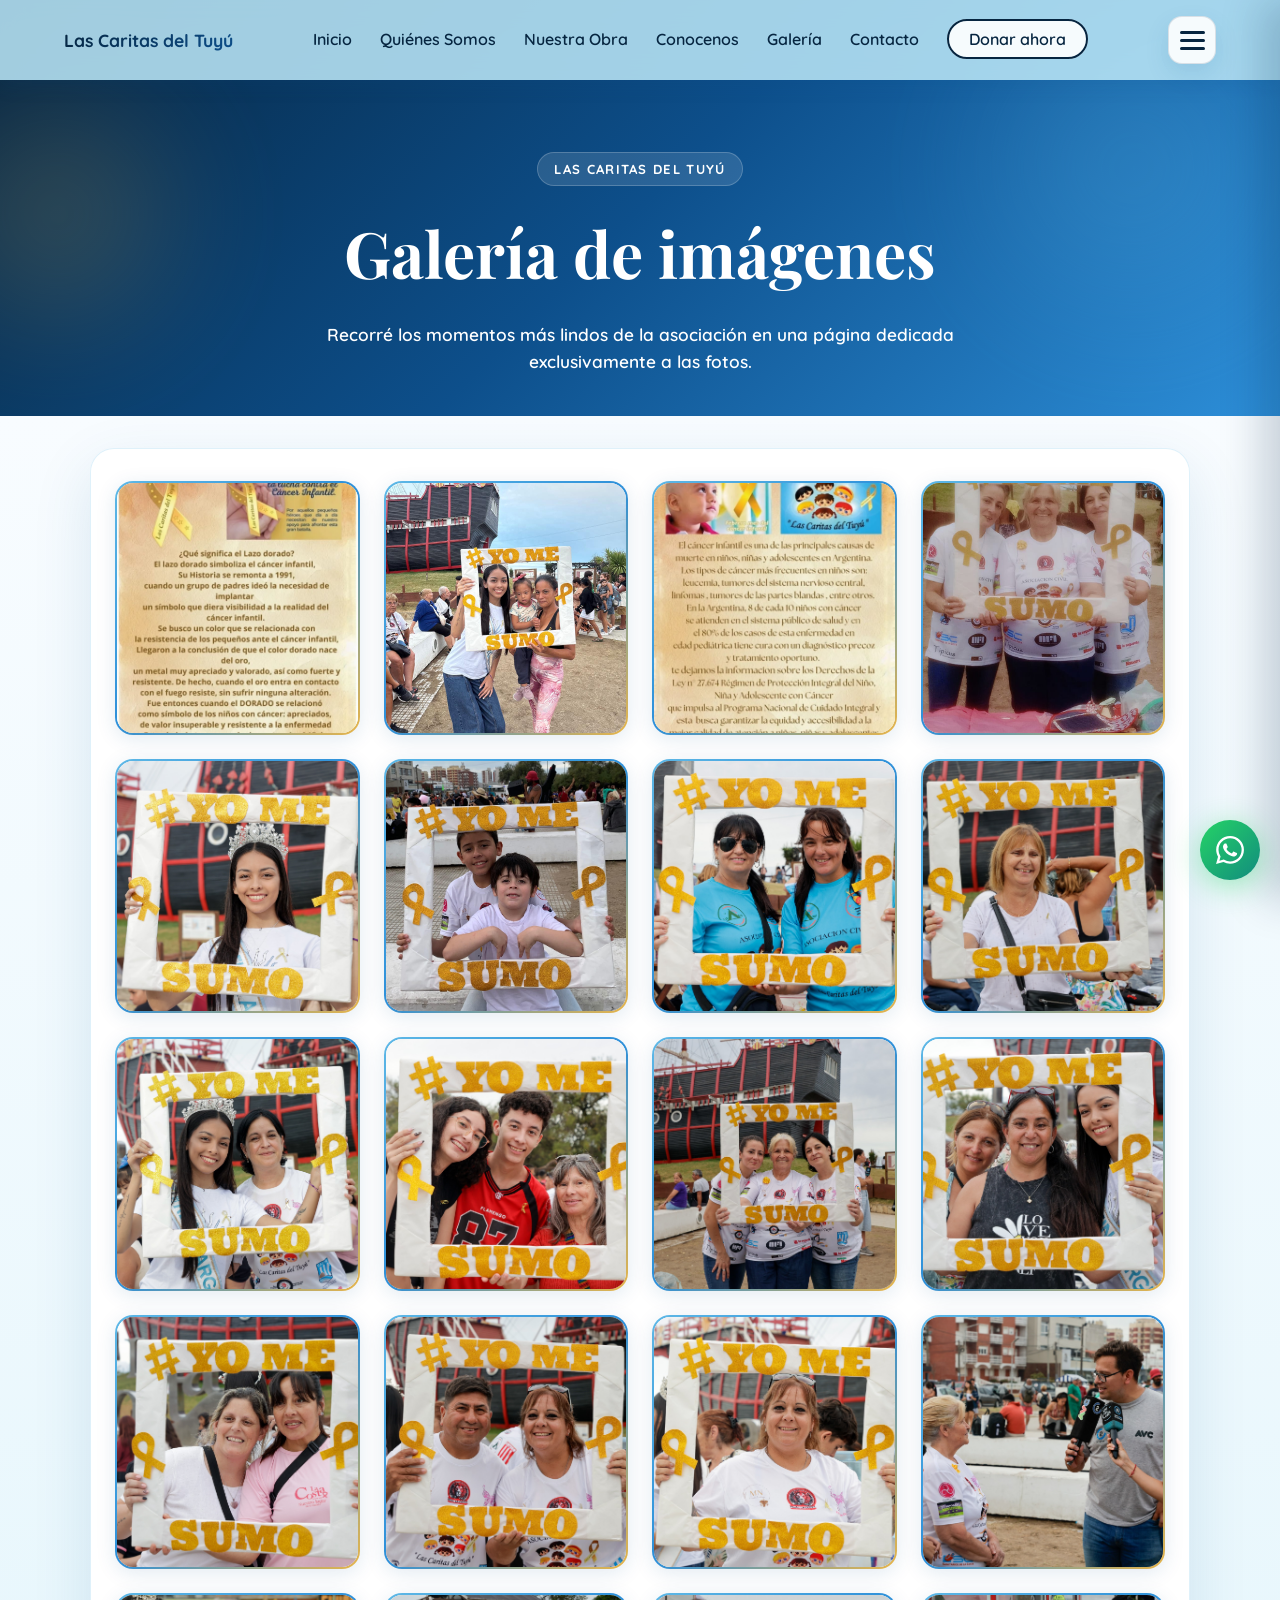
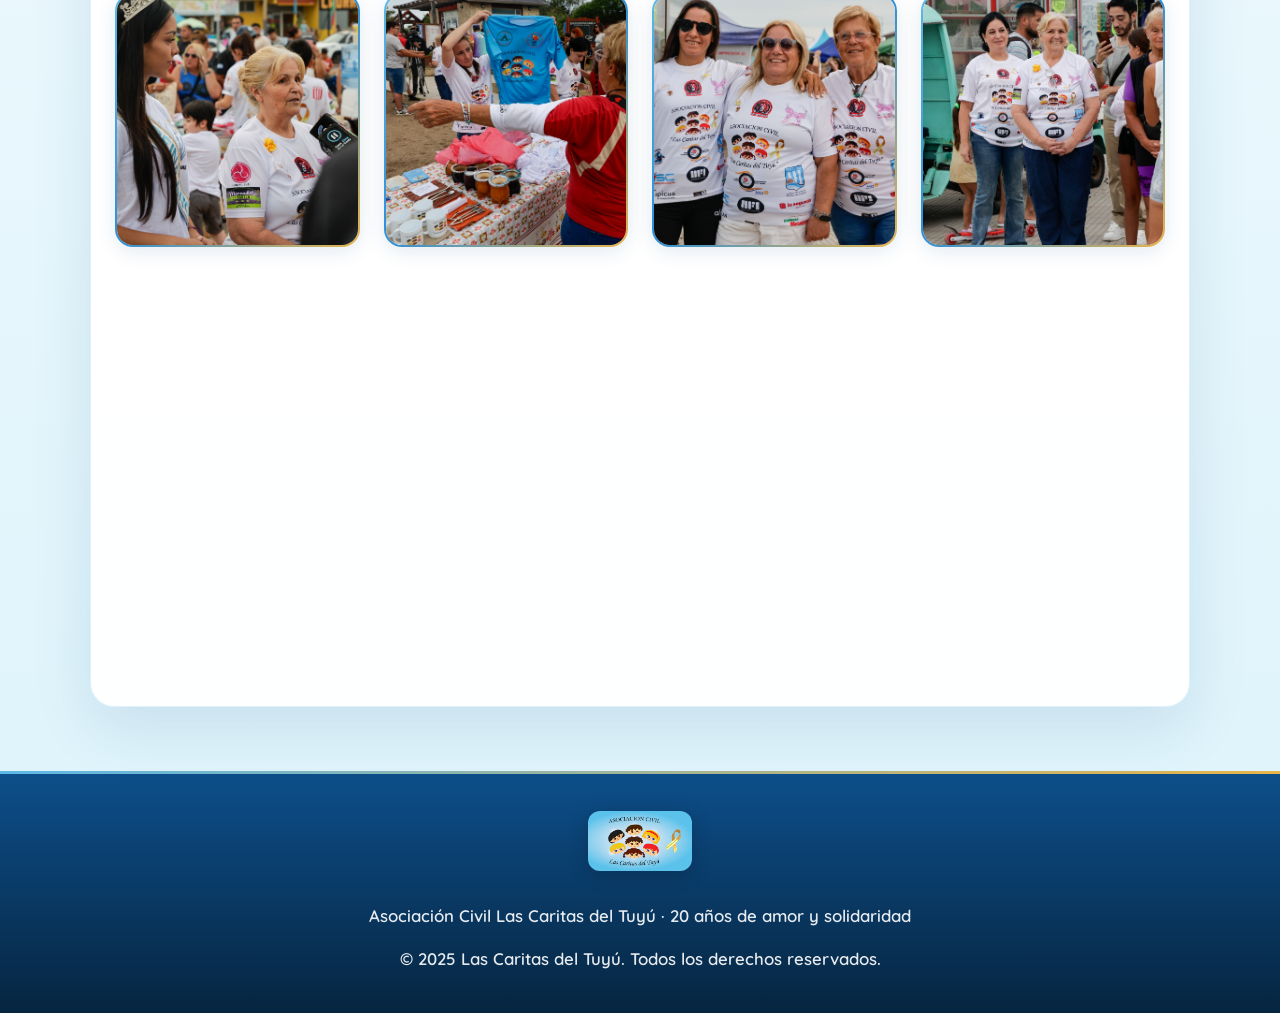
==== commit 4d913b88: "Modernizar diseño del sitio: hero, animaciones, multimedia y contacto" ====
--- a/galeria.html
+++ b/galeria.html
@@ -3,13 +3,19 @@
 <head>
   <meta charset="UTF-8">
   <meta name="viewport" content="width=device-width, initial-scale=1.0">
-  <meta name="description" content="Galería de imágenes de Las Caritas del Tuyú">
+  <meta name="description" content="Galería de imágenes de Las Caritas del Tuyú - 25 fotos de la asociación">
+  <meta property="og:title" content="Galería | Las Caritas del Tuyú">
+  <meta property="og:description" content="Recorré los momentos más lindos de la asociación en nuestra galería de fotos.">
+  <meta property="og:type" content="website">
+  <meta property="og:url" content="https://lascaritasdeltuyu.com/galeria.html">
+  <meta property="og:image" content="https://lascaritasdeltuyu.com/imagenes/logooriginal.jpeg">
   <title>Galería | Las Caritas del Tuyú</title>
   <link rel="icon" type="image/jpeg" href="imagenes/logooriginal.jpeg">
   <link rel="preconnect" href="https://fonts.googleapis.com">
   <link rel="preconnect" href="https://fonts.gstatic.com" crossorigin>
   <link href="https://fonts.googleapis.com/css2?family=Quicksand:wght@400;500;600;700&family=Playfair+Display:ital,wght@0,400;0,600;1,400&display=swap" rel="stylesheet">
   <link rel="stylesheet" href="css/styles.css">
+  <link rel="stylesheet" href="css/modern.css">
 </head>
 <body class="gallery-page">
   <nav class="navbar">
@@ -86,6 +92,10 @@
   </nav>
 
   <header class="gallery-hero">
+    <div class="hero-shapes" aria-hidden="true">
+      <span class="hero-blob hero-blob--1"></span>
+      <span class="hero-blob hero-blob--2"></span>
+    </div>
     <div class="container">
       <p class="gallery-hero-eyebrow">Las Caritas del Tuyú</p>
       <h1>Galería de imágenes</h1>
@@ -122,6 +132,11 @@
     </div>
   </footer>
 
+  <a href="https://wa.me/542246485352" target="_blank" rel="noopener" class="whatsapp-float" aria-label="Donar por WhatsApp">
+    <svg viewBox="0 0 24 24" width="28" height="28" aria-hidden="true"><path fill="currentColor" d="M17.472 14.382c-.297-.149-1.758-.867-2.03-.967-.273-.099-.471-.148-.67.15-.197.297-.767.966-.94 1.164-.173.199-.347.223-.644.075-.297-.15-1.255-.463-2.39-1.475-.883-.788-1.48-1.761-1.653-2.059-.173-.297-.018-.458.13-.606.134-.133.298-.347.446-.52.149-.174.198-.298.298-.497.099-.198.05-.371-.025-.52-.075-.149-.669-1.612-.916-2.207-.242-.579-.487-.5-.669-.51-.173-.008-.371-.01-.57-.01-.198 0-.52.074-.792.372-.272.297-1.04 1.016-1.04 2.479 0 1.462 1.065 2.875 1.213 3.074.149.198 2.096 3.2 5.077 4.487.709.306 1.262.489 1.694.625.712.227 1.36.195 1.871.118.571-.085 1.758-.719 2.006-1.413.248-.694.248-1.289.173-1.413-.074-.124-.272-.198-.57-.347m-5.421 7.403h.004a9.87 9.87 0 01-5.031-1.378l-.361-.214-3.741.982.998-3.648-.235-.374a9.86 9.86 0 01-1.51-5.26c.001-5.45 4.436-9.884 9.888-9.884 2.64 0 5.122 1.03 6.988 2.898a9.825 9.825 0 012.893 6.994c-.003 5.45-4.437 9.884-9.885 9.884m8.413-18.297A11.815 11.815 0 0012.05 0C5.495 0 .16 5.335.157 11.892c0 2.096.547 4.142 1.588 5.945L.057 24l6.305-1.654a11.882 11.882 0 005.683 1.448h.005c6.554 0 11.89-5.335 11.893-11.893a11.821 11.821 0 00-3.48-8.413z"/></svg>
+    <span>Donar</span>
+  </a>
+
   <div class="gallery-lightbox" id="gallery-lightbox" hidden>
     <button class="gallery-lightbox-close" type="button" aria-label="Cerrar imagen">×</button>
     <div class="gallery-lightbox-content">
--- a/css/styles.css
+++ b/css/styles.css
@@ -37,6 +37,11 @@
   
   /* Transiciones */
   --transicion: 0.3s ease;
+  --ease-out: cubic-bezier(0.22, 1, 0.36, 1);
+  --ease-spring: cubic-bezier(0.34, 1.56, 0.64, 1);
+  --dur-fast: 0.35s;
+  --dur-med: 0.6s;
+  --dur-slow: 0.9s;
 }
 
 * {
@@ -68,10 +73,18 @@
   left: 0;
   right: 0;
   z-index: 1000;
-  background: var(--celeste-pastel);
-  backdrop-filter: blur(10px);
+  background: rgba(184, 228, 245, 0.88);
+  backdrop-filter: blur(12px);
+  -webkit-backdrop-filter: blur(12px);
   box-shadow: var(--sombra-suave);
-  transition: var(--transicion);
+  transition: background var(--dur-fast) var(--ease-out),
+              box-shadow var(--dur-fast) var(--ease-out),
+              padding var(--dur-fast) var(--ease-out);
+}
+
+.navbar.navbar--scrolled {
+  background: rgba(248, 252, 255, 0.95);
+  box-shadow: 0 8px 32px rgba(13, 79, 139, 0.14);
 }
 
 .nav-container {
@@ -102,14 +115,33 @@
 }
 
 .nav-menu a {
+  position: relative;
   text-decoration: none;
   color: #062540;
   font-weight: 600;
-  transition: var(--transicion);
+  transition: color var(--dur-fast) var(--ease-out);
+}
+
+.nav-menu a::after {
+  content: '';
+  position: absolute;
+  left: 0;
+  bottom: -4px;
+  width: 100%;
+  height: 2px;
+  background: var(--azul);
+  border-radius: 2px;
+  transform: scaleX(0);
+  transform-origin: left;
+  transition: transform var(--dur-fast) var(--ease-out);
 }
 
 .nav-menu a:hover {
   color: var(--azul-oscuro);
+}
+
+.nav-menu a:hover::after {
+  transform: scaleX(1);
 }
 
 .btn-donar-nav {
@@ -176,6 +208,12 @@
   background: rgba(6, 37, 64, 0.45);
   backdrop-filter: blur(4px);
   z-index: 999;
+  opacity: 0;
+  transition: opacity 0.35s var(--ease-out);
+}
+
+.nav-drawer-backdrop:not([hidden]) {
+  opacity: 1;
 }
 
 .nav-drawer-backdrop[hidden] {
@@ -192,7 +230,7 @@
   background: linear-gradient(180deg, #f8fcff 0%, #d9f1fb 100%);
   box-shadow: -18px 0 40px rgba(6, 37, 64, 0.2);
   transform: translateX(100%);
-  transition: transform 0.35s ease;
+  transition: transform 0.45s var(--ease-out);
   z-index: 1001;
   overflow-y: auto;
 }
@@ -346,9 +384,22 @@
   background-color: var(--azul-oscuro);
   padding: calc(80px + var(--espacio-lg)) var(--espacio-lg) var(--espacio-lg);
   text-align: center;
-  /* Fondo nítido: buena calidad de renderizado */
   -webkit-backface-visibility: hidden;
   backface-visibility: hidden;
+  overflow: hidden;
+}
+
+.hero::before {
+  content: '';
+  position: absolute;
+  inset: 0;
+  background: linear-gradient(
+    180deg,
+    rgba(6, 37, 64, 0.15) 0%,
+    rgba(13, 79, 139, 0.25) 50%,
+    rgba(6, 37, 64, 0.35) 100%
+  );
+  pointer-events: none;
 }
 
 .hero-overlay {
@@ -369,9 +420,12 @@
   line-height: 1.3;
   padding: var(--espacio-md) var(--espacio-lg);
   background: rgba(13, 79, 139, 0.72);
+  backdrop-filter: blur(8px);
+  -webkit-backdrop-filter: blur(8px);
   border-radius: 12px;
   display: inline-block;
   text-shadow: 0 1px 4px rgba(0, 0, 0, 0.2);
+  border: 1px solid rgba(255, 255, 255, 0.12);
 }
 
 .hero-logo {
@@ -387,12 +441,12 @@
   height: auto;
   border-radius: 16px;
   box-shadow: 0 8px 40px rgba(0, 0, 0, 0.25);
-  animation: logoPulse 3s ease-in-out infinite;
-}
-
-@keyframes logoPulse {
-  0%, 100% { transform: scale(0.96); }
-  50% { transform: scale(1.04); }
+  animation: logoFloat 5s var(--ease-out) infinite;
+}
+
+@keyframes logoFloat {
+  0%, 100% { transform: translateY(0) scale(1); }
+  50% { transform: translateY(-8px) scale(1.02); }
 }
 
 .hero-subtitle {
@@ -427,6 +481,21 @@
   background: linear-gradient(135deg, var(--dorado), var(--dorado-claro));
   color: var(--texto-oscuro);
   box-shadow: var(--sombra-media);
+  position: relative;
+  overflow: hidden;
+}
+
+.btn-primary::before {
+  content: '';
+  position: absolute;
+  inset: 0;
+  background: linear-gradient(120deg, transparent 30%, rgba(255, 255, 255, 0.35) 50%, transparent 70%);
+  transform: translateX(-120%);
+  transition: transform 0.6s var(--ease-out);
+}
+
+.btn-primary:hover::before {
+  transform: translateX(120%);
 }
 
 .btn-primary:hover {
@@ -436,7 +505,7 @@
 
 .btn-secondary {
   background: transparent;
-  color: var(--azul);
+  color: var(--azul-oscuro);
   border: 2px solid var(--azul);
 }
 
@@ -444,6 +513,7 @@
   background: var(--azul);
   color: white;
   transform: translateY(-2px);
+  box-shadow: var(--sombra-media);
 }
 
 .btn-outline {
@@ -480,6 +550,23 @@
   color: var(--azul-oscuro);
   text-align: center;
   margin-bottom: var(--espacio-sm);
+  position: relative;
+}
+
+.section-title::after {
+  content: '';
+  display: block;
+  width: 56px;
+  height: 3px;
+  margin: 0.65rem auto 0;
+  border-radius: 3px;
+  background: linear-gradient(90deg, var(--celeste), var(--azul));
+  transform: scaleX(0);
+  transition: transform var(--dur-med) var(--ease-out);
+}
+
+.section-title.is-visible::after {
+  transform: scaleX(1);
 }
 
 .section-intro {
@@ -513,71 +600,6 @@
 .quienes-somos .container {
   position: relative;
   z-index: 1;
-}
-
-.quienes-somos .section-title {
-  color: #062540;
-  font-weight: 700;
-  display: inline-block;
-  padding: 0.5rem 1.25rem;
-  border-radius: 8px;
-  background: rgba(184, 228, 245, 0.92);
-  margin-left: 50%;
-  transform: translateX(-50%);
-  text-shadow: 0 1px 3px rgba(0, 0, 0, 0.2);
-}
-
-.quienes-intro {
-  font-size: 1.35rem;
-  font-style: italic;
-  font-weight: 600;
-  color: #062540;
-  text-align: center;
-  margin-bottom: var(--espacio-sm);
-  text-shadow: 0 1px 3px rgba(0, 0, 0, 0.25), 0 2px 6px rgba(0, 0, 0, 0.15);
-}
-
-.quienes-intro-text {
-  font-size: 1.1rem;
-  font-weight: 600;
-  color: #062540;
-  text-align: center;
-  max-width: 700px;
-  margin: 0 auto var(--espacio-lg);
-  text-shadow: 0 1px 3px rgba(0, 0, 0, 0.25), 0 2px 6px rgba(0, 0, 0, 0.15);
-}
-
-.quienes-somos .quienes-intro {
-  display: inline-block;
-  padding: 0.6rem 1.25rem;
-  border-radius: 8px;
-  background: rgba(184, 228, 245, 0.92);
-  margin-left: 50%;
-  transform: translateX(-50%);
-  margin-bottom: var(--espacio-sm);
-}
-
-.quienes-somos .quienes-intro-text {
-  display: inline-block;
-  padding: 0.6rem 1.25rem;
-  border-radius: 8px;
-  background: rgba(184, 228, 245, 0.92);
-  margin: var(--espacio-sm) auto var(--espacio-lg);
-  margin-left: 50%;
-  transform: translateX(-50%);
-  max-width: 90%;
-}
-
-.quienes-somos .quienes-content {
-  padding: var(--espacio-lg);
-  border-radius: 12px;
-  background: rgba(184, 228, 245, 0.92);
-}
-
-.quienes-somos .quienes-content p {
-  color: #062540;
-  font-weight: 600;
-  text-shadow: 0 1px 3px rgba(0, 0, 0, 0.2), 0 2px 4px rgba(0, 0, 0, 0.15);
 }
 
 .quienes-grid {
@@ -602,6 +624,13 @@
   border-radius: 16px;
   box-shadow: var(--sombra-media);
   display: block;
+  transition: transform var(--dur-med) var(--ease-out),
+              box-shadow var(--dur-med) var(--ease-out);
+}
+
+.quienes-image:hover img {
+  transform: scale(1.02);
+  box-shadow: var(--sombra-fuerte);
 }
 
 .quienes-content p {
@@ -622,42 +651,75 @@
 
 .obra-grid {
   display: grid;
-  grid-template-columns: repeat(auto-fit, minmax(220px, 1fr));
-  gap: var(--espacio-sm);
+  grid-template-columns: repeat(4, 1fr);
+  gap: 1rem;
   margin-bottom: var(--espacio-lg);
 }
 
 .obra-card {
-  background: rgba(220, 242, 255, 0.95);
-  padding: var(--espacio-lg);
+  background: rgba(255, 255, 255, 0.95);
+  padding: 1.15rem 1.1rem;
   border-radius: 16px;
-  text-align: center;
+  text-align: left;
   box-shadow: var(--sombra-suave);
-  transition: var(--transicion);
+  transition: transform var(--dur-fast) var(--ease-out),
+              box-shadow var(--dur-fast) var(--ease-out),
+              border-color var(--dur-fast) var(--ease-out);
+  border: 1px solid rgba(94, 184, 230, 0.25);
+  display: flex;
+  flex-direction: column;
+  gap: 0.35rem;
 }
 
 .obra-card:hover {
-  transform: translateY(-5px);
+  transform: translateY(-6px);
   box-shadow: var(--sombra-fuerte);
+  border-color: rgba(94, 184, 230, 0.5);
+}
+
+.obra-card:hover .obra-icon {
+  transform: scale(1.08);
 }
 
 .obra-icon {
-  font-size: 2.5rem;
-  margin-bottom: var(--espacio-sm);
-}
+  width: 44px;
+  height: 44px;
+  margin-bottom: 0.35rem;
+  display: inline-flex;
+  align-items: center;
+  justify-content: center;
+  border-radius: 12px;
+  color: white;
+  flex-shrink: 0;
+  transition: transform var(--dur-fast) var(--ease-spring);
+}
+
+.obra-icon svg {
+  width: 22px;
+  height: 22px;
+}
+
+.obra-card:nth-child(1) .obra-icon { background: linear-gradient(135deg, #e8546a, #ff8a9b); }
+.obra-card:nth-child(2) .obra-icon { background: linear-gradient(135deg, #2d8fd9, #5eb8e6); }
+.obra-card:nth-child(3) .obra-icon { background: linear-gradient(135deg, #e8b54a, #f5d98a); color: #062540; }
+.obra-card:nth-child(4) .obra-icon { background: linear-gradient(135deg, #7c5cbf, #a78bfa); }
 
 .obra-card h3 {
   color: #062540;
   font-weight: 700;
-  margin-bottom: var(--espacio-xs);
-  text-shadow: 0 1px 2px rgba(0, 0, 0, 0.15);
+  font-size: 1.02rem;
+  margin-bottom: 0;
+  text-shadow: none;
+  line-height: 1.3;
 }
 
 .obra-card p {
-  color: #062540;
-  font-size: 0.95rem;
+  color: #2d5a7b;
+  font-size: 0.88rem;
   font-weight: 600;
-  text-shadow: 0 1px 2px rgba(0, 0, 0, 0.1);
+  line-height: 1.45;
+  text-shadow: none;
+  margin: 0;
 }
 
 .obra-cita {
@@ -691,50 +753,79 @@
 }
 
 .como-ayudar {
-  background: white;
+  background: linear-gradient(180deg, #f8fcff 0%, #e8f6fc 100%);
   padding-top: var(--espacio-md);
 }
 
 .ayuda-grid {
   display: grid;
   grid-template-columns: repeat(3, 1fr);
-  gap: var(--espacio-sm);
+  gap: 1rem;
   margin-bottom: var(--espacio-lg);
 }
 
 .ayuda-card {
-  padding: var(--espacio-lg);
+  padding: 1.15rem 1.1rem;
   border-radius: 16px;
-  background: linear-gradient(180deg, var(--blanco-roto), var(--celeste-pastel));
-  border: 1px solid var(--celeste-claro);
-  transition: var(--transicion);
+  background: rgba(255, 255, 255, 0.96);
+  border: 1px solid rgba(94, 184, 230, 0.25);
+  transition: transform var(--dur-fast) var(--ease-out),
+              border-color var(--dur-fast) var(--ease-out),
+              box-shadow var(--dur-fast) var(--ease-out);
+  text-align: left;
+  display: flex;
+  flex-direction: column;
+  gap: 0.35rem;
 }
 
 .ayuda-card:hover {
-  transform: translateY(-3px);
+  transform: translateY(-6px);
   border-color: var(--celeste);
-}
-
-.ayuda-numero {
-  display: block;
-  font-size: 2rem;
-  font-weight: 700;
-  color: var(--celeste);
-  margin-bottom: var(--espacio-xs);
-}
+  box-shadow: var(--sombra-media);
+}
+
+.ayuda-card:hover .ayuda-icon {
+  transform: scale(1.08);
+}
+
+.ayuda-icon {
+  width: 44px;
+  height: 44px;
+  margin-bottom: 0.35rem;
+  display: inline-flex;
+  align-items: center;
+  justify-content: center;
+  border-radius: 12px;
+  color: white;
+  flex-shrink: 0;
+  transition: transform var(--dur-fast) var(--ease-spring);
+}
+
+.ayuda-icon svg {
+  width: 22px;
+  height: 22px;
+}
+
+.ayuda-card:nth-child(1) .ayuda-icon { background: linear-gradient(135deg, #e8b54a, #f5d98a); color: #062540; }
+.ayuda-card:nth-child(2) .ayuda-icon { background: linear-gradient(135deg, #2d8fd9, #5eb8e6); }
+.ayuda-card:nth-child(3) .ayuda-icon { background: linear-gradient(135deg, #25D366, #128C7E); }
 
 .ayuda-card h3 {
   color: #062540;
   font-weight: 700;
-  margin-bottom: var(--espacio-xs);
-  text-shadow: 0 1px 2px rgba(0, 0, 0, 0.15);
+  font-size: 1.02rem;
+  margin-bottom: 0;
+  text-shadow: none;
+  line-height: 1.3;
 }
 
 .ayuda-card p {
-  color: #062540;
-  font-size: 0.95rem;
+  color: #2d5a7b;
+  font-size: 0.88rem;
   font-weight: 600;
-  text-shadow: 0 1px 2px rgba(0, 0, 0, 0.1);
+  line-height: 1.45;
+  text-shadow: none;
+  margin: 0;
 }
 
 .ayuda-buttons {
@@ -782,14 +873,22 @@
   display: flex;
   align-items: center;
   justify-content: center;
-  transition: var(--transicion);
+  transition: transform var(--dur-fast) var(--ease-spring),
+              background var(--dur-fast) var(--ease-out),
+              color var(--dur-fast) var(--ease-out),
+              box-shadow var(--dur-fast) var(--ease-out);
   flex-shrink: 0;
 }
 
 .book-nav:hover {
   background: var(--azul);
   color: white;
-  transform: scale(1.05);
+  transform: scale(1.08);
+  box-shadow: var(--sombra-media);
+}
+
+.book-nav:active {
+  transform: scale(0.95);
 }
 
 .book-nav svg {
@@ -810,14 +909,44 @@
 
 .book-page {
   display: none;
-  animation: slideIn 0.5s ease;
 }
 
 .book-page.active {
   display: block;
-}
-
-@keyframes slideIn {
+  animation: bookSlideIn 0.55s var(--ease-out) both;
+}
+
+.book-page.slide-prev {
+  animation-name: bookSlideFromLeft;
+}
+
+.book-page.slide-next {
+  animation-name: bookSlideFromRight;
+}
+
+@keyframes bookSlideFromRight {
+  from {
+    opacity: 0;
+    transform: translateX(40px) scale(0.98);
+  }
+  to {
+    opacity: 1;
+    transform: translateX(0) scale(1);
+  }
+}
+
+@keyframes bookSlideFromLeft {
+  from {
+    opacity: 0;
+    transform: translateX(-40px) scale(0.98);
+  }
+  to {
+    opacity: 1;
+    transform: translateX(0) scale(1);
+  }
+}
+
+@keyframes bookSlideIn {
   from {
     opacity: 0;
     transform: translateX(30px);
@@ -860,12 +989,16 @@
   border-radius: 50%;
   background: var(--celeste-claro);
   cursor: pointer;
-  transition: var(--transicion);
+  transition: transform var(--dur-fast) var(--ease-spring),
+              background var(--dur-fast) var(--ease-out),
+              width var(--dur-fast) var(--ease-out);
 }
 
 .book-dot.active {
   background: var(--azul);
   transform: scale(1.2);
+  width: 24px;
+  border-radius: 6px;
 }
 
 /* ========== Multimedia ========== */
@@ -964,7 +1097,12 @@
 .gallery-track {
   display: flex;
   gap: var(--espacio-md);
-  animation: scrollGallery 20s linear infinite;
+  animation: scrollGallery 28s linear infinite;
+  width: max-content;
+}
+
+.gallery-carousel:hover .gallery-track {
+  animation-play-state: paused;
 }
 
 .gallery-slide {
@@ -977,6 +1115,13 @@
   height: 200px;
   object-fit: cover;
   border-radius: 12px;
+  transition: transform var(--dur-med) var(--ease-out),
+              box-shadow var(--dur-fast) var(--ease-out);
+}
+
+.gallery-slide:hover img {
+  transform: scale(1.04);
+  box-shadow: var(--sombra-media);
 }
 
 @keyframes scrollGallery {
@@ -1016,6 +1161,105 @@
   font-family: 'Playfair Display', serif;
   font-size: clamp(2.2rem, 5vw, 4rem);
   margin-bottom: var(--espacio-sm);
+}
+
+.gallery-hero .container > * {
+  animation: heroFadeUp 0.8s var(--ease-out) both;
+}
+
+.gallery-hero .container > *:nth-child(2) {
+  animation-delay: 0.1s;
+}
+
+.gallery-hero .container > *:nth-child(3) {
+  animation-delay: 0.2s;
+}
+
+/* ========== Animaciones scroll & entrada ========== */
+.reveal {
+  opacity: 0;
+  transform: translateY(28px);
+  transition: opacity var(--dur-med) var(--ease-out),
+              transform var(--dur-med) var(--ease-out);
+  transition-delay: var(--reveal-delay, 0s);
+}
+
+.reveal.is-visible {
+  opacity: 1;
+  transform: translateY(0);
+}
+
+.reveal-fade {
+  opacity: 0;
+  transition: opacity var(--dur-slow) var(--ease-out);
+  transition-delay: var(--reveal-delay, 0s);
+}
+
+.reveal-fade.is-visible {
+  opacity: 1;
+}
+
+.hero-content > * {
+  animation: heroFadeUp 0.9s var(--ease-out) both;
+}
+
+.hero-content > *:nth-child(2) {
+  animation-delay: 0.2s;
+}
+
+@keyframes heroFadeUp {
+  from {
+    opacity: 0;
+    transform: translateY(24px);
+  }
+  to {
+    opacity: 1;
+    transform: translateY(0);
+  }
+}
+
+@keyframes fadeIn {
+  from { opacity: 0; }
+  to { opacity: 1; }
+}
+
+@keyframes scaleIn {
+  from {
+    opacity: 0;
+    transform: scale(0.94);
+  }
+  to {
+    opacity: 1;
+    transform: scale(1);
+  }
+}
+
+@media (prefers-reduced-motion: reduce) {
+  html {
+    scroll-behavior: auto;
+  }
+
+  *,
+  *::before,
+  *::after {
+    animation-duration: 0.01ms !important;
+    animation-iteration-count: 1 !important;
+    transition-duration: 0.01ms !important;
+  }
+
+  .reveal,
+  .reveal-fade {
+    opacity: 1;
+    transform: none;
+  }
+
+  .gallery-track {
+    animation: none;
+  }
+}
+
+.gallery-lightbox[hidden] {
+  display: none !important;
 }
 
 .gallery-hero p:last-child {
@@ -1080,13 +1324,14 @@
   overflow: hidden;
   cursor: pointer;
   box-shadow: var(--sombra-suave);
-  transition: transform 0.25s ease, box-shadow 0.25s ease;
+  transition: transform var(--dur-fast) var(--ease-out),
+              box-shadow var(--dur-fast) var(--ease-out);
   text-align: left;
 }
 
 .gallery-card:hover {
-  transform: translateY(-5px);
-  box-shadow: var(--sombra-media);
+  transform: translateY(-8px) scale(1.01);
+  box-shadow: var(--sombra-fuerte);
 }
 
 .gallery-card img {
@@ -1094,6 +1339,11 @@
   height: 250px;
   object-fit: cover;
   display: block;
+  transition: transform var(--dur-med) var(--ease-out);
+}
+
+.gallery-card:hover img {
+  transform: scale(1.06);
 }
 
 .gallery-card-label {
@@ -1129,10 +1379,7 @@
   justify-content: center;
   padding: 1.5rem;
   z-index: 1100;
-}
-
-.gallery-lightbox[hidden] {
-  display: none !important;
+  animation: fadeIn 0.35s var(--ease-out) both;
 }
 
 .gallery-lightbox-content {
@@ -1142,6 +1389,7 @@
   border-radius: 20px;
   padding: 1rem;
   box-shadow: var(--sombra-fuerte);
+  animation: scaleIn 0.4s var(--ease-out) both;
 }
 
 .gallery-lightbox-content img {
@@ -1258,6 +1506,15 @@
   background: var(--celeste-pastel);
   border-radius: 12px;
   box-shadow: var(--sombra-suave);
+  transition: transform var(--dur-fast) var(--ease-out),
+              box-shadow var(--dur-fast) var(--ease-out);
+}
+
+.contacto-item:hover {
+  transform: translateY(-5px);
+  box-shadow: 0 14px 40px rgba(13, 79, 139, 0.32),
+              0 6px 18px rgba(45, 143, 217, 0.25);
+  border-color: rgba(13, 79, 139, 0.45);
 }
 
 .contacto-icon {
@@ -1506,58 +1763,21 @@
     margin-right: auto;
   }
 
-  .quienes-somos {
-    padding: var(--espacio-lg) var(--espacio-sm);
-  }
-
-  .quienes-somos .section-title {
-    font-size: 1.4rem;
-    padding: 0.5rem 1rem;
-    max-width: 95%;
-    text-align: center;
-  }
-
-  .quienes-somos .quienes-intro {
-    display: block;
-    margin-left: 0;
-    transform: none;
-    font-size: 1.15rem;
-    padding: 0.6rem 1rem;
-    max-width: 100%;
-    text-align: center;
-  }
-
-  .quienes-somos .quienes-intro-text {
-    display: block;
-    margin-left: 0;
-    transform: none;
-    font-size: 1rem;
-    padding: 0.6rem 1rem;
-    max-width: 100%;
-    text-align: center;
-  }
-
-  .quienes-grid {
+  .quienes-somos .quienes-grid {
     grid-template-columns: 1fr;
-    gap: var(--espacio-md);
-  }
-
-  .quienes-image {
+    gap: 1.5rem;
+  }
+
+  .quienes-somos .quienes-image {
     order: -1;
   }
 
-  .quienes-image img {
-    max-width: 100%;
-    max-height: 280px;
-  }
-
-  .quienes-somos .quienes-content {
-    padding: var(--espacio-md);
-  }
-
-  .quienes-somos .quienes-content p {
-    font-size: 0.95rem;
-    margin-bottom: var(--espacio-sm);
+  .quienes-somos .quienes-image img {
+    min-height: 220px;
+  }
+
+  .quienes-panel {
+    padding: 1.5rem 1.25rem;
   }
 
   .ayuda-grid {
--- a/css/modern.css
+++ b/css/modern.css
@@ -0,0 +1,1198 @@
+/* ============================================
+   Las Caritas del Tuyú - Capa visual moderna
+   ============================================ */
+
+/* ---------- Hero espectacular ---------- */
+.hero {
+  min-height: 100vh;
+  min-height: 100dvh;
+  display: flex;
+  align-items: center;
+  justify-content: center;
+  padding: calc(80px + 2rem) 1.5rem 4rem;
+  background: none;
+  overflow: hidden;
+}
+
+.hero-bg {
+  position: absolute;
+  inset: 0;
+  background: url("../imagenes/fondo38.jpg") center center / cover no-repeat;
+  animation: heroKenBurns 22s ease-in-out infinite alternate;
+  z-index: 0;
+}
+
+@keyframes heroKenBurns {
+  0% { transform: scale(1); }
+  100% { transform: scale(1.08); }
+}
+
+.hero::before {
+  background: linear-gradient(
+    135deg,
+    rgba(6, 37, 64, 0.82) 0%,
+    rgba(13, 79, 139, 0.65) 45%,
+    rgba(45, 143, 217, 0.45) 100%
+  );
+  z-index: 1;
+}
+
+.hero-shapes {
+  position: absolute;
+  inset: 0;
+  z-index: 2;
+  pointer-events: none;
+  overflow: hidden;
+}
+
+.hero-blob {
+  position: absolute;
+  border-radius: 50%;
+  filter: blur(60px);
+  opacity: 0.45;
+  animation: blobFloat 12s ease-in-out infinite;
+}
+
+.hero-blob--1 {
+  width: 420px;
+  height: 420px;
+  background: radial-gradient(circle, #5eb8e6, transparent 70%);
+  top: -10%;
+  right: -5%;
+  animation-delay: 0s;
+}
+
+.hero-blob--2 {
+  width: 320px;
+  height: 320px;
+  background: radial-gradient(circle, #e8b54a, transparent 70%);
+  bottom: 10%;
+  left: -8%;
+  animation-delay: -4s;
+}
+
+.hero-blob--3 {
+  width: 260px;
+  height: 260px;
+  background: radial-gradient(circle, #8fd4f0, transparent 70%);
+  top: 40%;
+  left: 35%;
+  animation-delay: -8s;
+}
+
+@keyframes blobFloat {
+  0%, 100% { transform: translate(0, 0) scale(1); }
+  33% { transform: translate(30px, -25px) scale(1.08); }
+  66% { transform: translate(-20px, 20px) scale(0.95); }
+}
+
+.hero-inner {
+  position: relative;
+  z-index: 3;
+  display: grid;
+  grid-template-columns: 1.1fr 0.9fr;
+  gap: 3rem;
+  align-items: center;
+  max-width: 1200px;
+  width: 100%;
+}
+
+.hero-text-col {
+  text-align: left;
+}
+
+.hero-badge {
+  display: inline-block;
+  padding: 0.45rem 1.1rem;
+  border-radius: 50px;
+  background: rgba(255, 255, 255, 0.15);
+  backdrop-filter: blur(12px);
+  -webkit-backdrop-filter: blur(12px);
+  border: 1px solid rgba(255, 255, 255, 0.25);
+  color: #fff;
+  font-weight: 700;
+  font-size: 0.88rem;
+  letter-spacing: 0.04em;
+  margin-bottom: 1.25rem;
+  animation: heroFadeUp 0.8s cubic-bezier(0.22, 1, 0.36, 1) both;
+}
+
+.hero h1 {
+  font-family: 'Playfair Display', serif;
+  font-size: clamp(1.75rem, 3.8vw, 2.85rem);
+  color: white;
+  line-height: 1.25;
+  margin-bottom: 1rem;
+  padding: 0;
+  background: none;
+  border: none;
+  backdrop-filter: none;
+  display: block;
+  text-align: left;
+  text-shadow: 0 2px 20px rgba(0, 0, 0, 0.3);
+  animation: heroFadeUp 0.9s cubic-bezier(0.22, 1, 0.36, 1) 0.1s both;
+}
+
+.hero-highlight {
+  display: inline;
+  background: linear-gradient(135deg, #f5d98a, #e8b54a, #fff);
+  -webkit-background-clip: text;
+  background-clip: text;
+  -webkit-text-fill-color: transparent;
+  font-weight: 700;
+  filter: drop-shadow(0 0 20px rgba(232, 181, 74, 0.4));
+}
+
+.hero-desc {
+  color: rgba(255, 255, 255, 0.92);
+  font-size: 1.1rem;
+  font-weight: 600;
+  margin-bottom: 1.75rem;
+  text-shadow: 0 1px 8px rgba(0, 0, 0, 0.25);
+  animation: heroFadeUp 0.9s cubic-bezier(0.22, 1, 0.36, 1) 0.2s both;
+}
+
+.hero-actions {
+  display: flex;
+  flex-wrap: wrap;
+  gap: 0.85rem;
+  animation: heroFadeUp 0.9s cubic-bezier(0.22, 1, 0.36, 1) 0.35s both;
+}
+
+.hero-logo-col {
+  display: flex;
+  justify-content: center;
+  align-items: center;
+  animation: heroFadeUp 1s cubic-bezier(0.22, 1, 0.36, 1) 0.25s both;
+}
+
+.hero-logo-img {
+  display: block;
+  max-width: min(380px, 82vw);
+  width: 100%;
+  height: auto;
+  border-radius: 20px;
+  box-shadow: 0 24px 60px rgba(0, 0, 0, 0.45);
+  animation: logoFloat 5s ease-in-out infinite;
+  object-fit: cover;
+}
+
+.hero-scroll {
+  position: absolute;
+  bottom: 1.5rem;
+  left: 50%;
+  transform: translateX(-50%);
+  z-index: 4;
+  width: 32px;
+  height: 52px;
+  border: 2px solid rgba(255, 255, 255, 0.5);
+  border-radius: 20px;
+  display: flex;
+  justify-content: center;
+  padding-top: 8px;
+  text-decoration: none;
+  transition: border-color 0.3s;
+  animation: heroFadeUp 1s 0.8s both;
+}
+
+.hero-scroll:hover {
+  border-color: white;
+}
+
+.hero-scroll span {
+  width: 4px;
+  height: 10px;
+  background: white;
+  border-radius: 4px;
+  animation: scrollBounce 1.8s ease-in-out infinite;
+}
+
+@keyframes scrollBounce {
+  0%, 100% { transform: translateY(0); opacity: 1; }
+  50% { transform: translateY(12px); opacity: 0.3; }
+}
+
+/* ---------- Quiénes Somos — panel unificado ---------- */
+.quienes-somos {
+  position: relative;
+  padding-top: 3rem;
+  padding-bottom: 3rem;
+}
+
+.quienes-somos::before {
+  content: '';
+  position: absolute;
+  inset: 0;
+  background: rgba(6, 37, 64, 0.42);
+  z-index: 0;
+}
+
+.quienes-somos .container {
+  position: relative;
+  z-index: 1;
+}
+
+.quienes-panel {
+  background: rgba(255, 255, 255, 0.97);
+  backdrop-filter: blur(16px);
+  -webkit-backdrop-filter: blur(16px);
+  border-radius: 24px;
+  padding: clamp(1.75rem, 4vw, 2.75rem);
+  box-shadow: 0 24px 70px rgba(6, 37, 64, 0.22);
+  border: 1px solid rgba(255, 255, 255, 0.9);
+}
+
+.quienes-header {
+  text-align: center;
+  margin-bottom: 2rem;
+  padding-bottom: 1.5rem;
+  border-bottom: 2px solid rgba(94, 184, 230, 0.35);
+}
+
+.quienes-somos .section-title {
+  display: block;
+  margin: 0 auto 0.75rem;
+  padding: 0;
+  background: none;
+  transform: none;
+  color: #062540;
+  font-weight: 700;
+  text-shadow: none;
+}
+
+.quienes-somos .section-title::after {
+  margin-top: 0.75rem;
+}
+
+.quienes-somos .quienes-intro-text {
+  display: block;
+  max-width: 680px;
+  margin: 0 auto;
+  padding: 0;
+  background: none;
+  transform: none;
+  font-size: 1.12rem;
+  font-weight: 600;
+  color: #2d5a7b;
+  line-height: 1.65;
+  text-shadow: none;
+}
+
+.quienes-somos .quienes-grid {
+  gap: 2rem;
+  align-items: stretch;
+}
+
+.quienes-somos .quienes-image {
+  border-radius: 16px;
+  overflow: hidden;
+  box-shadow: 0 8px 30px rgba(13, 79, 139, 0.15);
+}
+
+.quienes-somos .quienes-image img {
+  max-width: 100%;
+  width: 100%;
+  max-height: none;
+  height: 100%;
+  min-height: 280px;
+  object-fit: cover;
+  border-radius: 0;
+  box-shadow: none;
+}
+
+.quienes-somos .quienes-content {
+  padding: 0;
+  background: none;
+  border-radius: 0;
+  display: flex;
+  flex-direction: column;
+  justify-content: center;
+  gap: 0.25rem;
+}
+
+.quienes-somos .quienes-content p {
+  color: #062540;
+  font-weight: 600;
+  font-size: 1rem;
+  line-height: 1.7;
+  text-shadow: none;
+  margin-bottom: 0.85rem;
+}
+
+.quienes-somos .quienes-content p:last-child {
+  margin-bottom: 0;
+}
+
+/* ---------- Botones modernos ---------- */
+.btn-glow {
+  box-shadow: 0 4px 24px rgba(232, 181, 74, 0.5),
+              0 0 40px rgba(232, 181, 74, 0.2);
+  animation: btnPulse 2.5s ease-in-out infinite;
+}
+
+@keyframes btnPulse {
+  0%, 100% { box-shadow: 0 4px 24px rgba(232, 181, 74, 0.5), 0 0 40px rgba(232, 181, 74, 0.2); }
+  50% { box-shadow: 0 6px 32px rgba(232, 181, 74, 0.65), 0 0 60px rgba(232, 181, 74, 0.35); }
+}
+
+.btn-glass {
+  display: inline-block;
+  padding: 1rem 1.75rem;
+  border-radius: 50px;
+  font-weight: 700;
+  text-decoration: none;
+  font-family: inherit;
+  color: white;
+  background: rgba(255, 255, 255, 0.12);
+  backdrop-filter: blur(10px);
+  -webkit-backdrop-filter: blur(10px);
+  border: 1.5px solid rgba(255, 255, 255, 0.35);
+  transition: transform 0.35s cubic-bezier(0.22, 1, 0.36, 1),
+              background 0.35s,
+              box-shadow 0.35s;
+}
+
+.btn-glass:hover {
+  background: rgba(255, 255, 255, 0.22);
+  transform: translateY(-3px);
+  box-shadow: 0 8px 30px rgba(0, 0, 0, 0.2);
+  color: white;
+}
+
+.btn-donar-nav {
+  animation: navDonatePulse 3s ease-in-out infinite;
+}
+
+@keyframes navDonatePulse {
+  0%, 100% { box-shadow: 0 0 0 0 rgba(232, 181, 74, 0); }
+  50% { box-shadow: 0 0 0 6px rgba(232, 181, 74, 0.25); }
+}
+
+/* ---------- Barra de impacto ---------- */
+.stats-bar {
+  position: relative;
+  z-index: 10;
+  margin-top: -3rem;
+  padding: 0 1.5rem 2rem;
+}
+
+.stats-grid {
+  display: grid;
+  grid-template-columns: repeat(4, 1fr);
+  gap: 1rem;
+  background: rgba(255, 255, 255, 0.95);
+  backdrop-filter: blur(16px);
+  -webkit-backdrop-filter: blur(16px);
+  border-radius: 20px;
+  padding: 2rem 1.5rem;
+  box-shadow: 0 20px 60px rgba(13, 79, 139, 0.18),
+              0 0 0 1px rgba(94, 184, 230, 0.2);
+}
+
+.stat-item {
+  text-align: center;
+  padding: 0.5rem;
+  border-right: 1px solid rgba(94, 184, 230, 0.25);
+}
+
+.stat-item:last-child {
+  border-right: none;
+}
+
+.stat-value {
+  display: flex;
+  align-items: baseline;
+  justify-content: center;
+  gap: 2px;
+  margin-bottom: 0.35rem;
+}
+
+.stat-number {
+  font-family: 'Playfair Display', serif;
+  font-size: clamp(2.2rem, 4vw, 3rem);
+  font-weight: 700;
+  background: linear-gradient(135deg, #0d4f8b, #2d8fd9);
+  -webkit-background-clip: text;
+  background-clip: text;
+  -webkit-text-fill-color: transparent;
+  line-height: 1;
+}
+
+.stat-suffix {
+  font-size: 1.5rem;
+  font-weight: 700;
+  color: #e8b54a;
+}
+
+.stat-label {
+  display: block;
+  color: #2d5a7b;
+  font-weight: 700;
+  font-size: 0.88rem;
+  text-transform: uppercase;
+  letter-spacing: 0.06em;
+}
+
+.stat-item--cta {
+  display: flex;
+  flex-direction: column;
+  align-items: center;
+  justify-content: center;
+  gap: 0.35rem;
+}
+
+.stat-cta {
+  display: inline-block;
+  padding: 0.65rem 1.25rem;
+  border-radius: 50px;
+  background: linear-gradient(135deg, #25D366, #20bd5a);
+  color: white;
+  font-weight: 700;
+  text-decoration: none;
+  font-size: 0.95rem;
+  transition: transform 0.3s, box-shadow 0.3s;
+  box-shadow: 0 4px 20px rgba(37, 211, 102, 0.4);
+}
+
+.stat-cta:hover {
+  transform: translateY(-3px) scale(1.03);
+  box-shadow: 0 8px 30px rgba(37, 211, 102, 0.5);
+  color: white;
+}
+
+/* ---------- Tarjetas con borde gradiente ---------- */
+.obra-card,
+.ayuda-card {
+  position: relative;
+  overflow: hidden;
+}
+
+.obra-card::before,
+.ayuda-card::before {
+  content: '';
+  position: absolute;
+  top: 0;
+  left: 0;
+  right: 0;
+  height: 4px;
+  background: linear-gradient(90deg, #2d8fd9, #5eb8e6, #e8b54a);
+  transform: scaleX(0);
+  transform-origin: left;
+  transition: transform 0.5s cubic-bezier(0.22, 1, 0.36, 1);
+}
+
+.obra-card:hover::before,
+.ayuda-card:hover::before {
+  transform: scaleX(1);
+}
+
+.obra-card {
+  background: rgba(255, 255, 255, 0.96);
+  backdrop-filter: blur(8px);
+  border: 1px solid rgba(94, 184, 230, 0.22);
+}
+
+.obra-cita {
+  position: relative;
+  display: block;
+  width: fit-content;
+  max-width: 100%;
+  margin-left: auto;
+  margin-right: auto;
+  padding: 1rem 2rem;
+  border-radius: 16px;
+  background: rgba(255, 255, 255, 0.85);
+  backdrop-filter: blur(8px);
+  border: 1px solid rgba(94, 184, 230, 0.3);
+  box-shadow: 0 8px 30px rgba(13, 79, 139, 0.1);
+}
+
+/* ---------- Sección Donar espectacular ---------- */
+.donar-section {
+  overflow: hidden;
+}
+
+.donar-section::before {
+  content: '';
+  position: absolute;
+  inset: 0;
+  background: linear-gradient(
+    135deg,
+    rgba(6, 37, 64, 0.75) 0%,
+    rgba(13, 79, 139, 0.55) 50%,
+    rgba(45, 143, 217, 0.45) 100%
+  );
+  z-index: 0;
+}
+
+.donar-section .container {
+  position: relative;
+  z-index: 1;
+}
+
+.donar-section .section-title {
+  text-shadow: 0 2px 20px rgba(0, 0, 0, 0.3);
+}
+
+.donar-content .btn-primary {
+  font-size: 1.2rem;
+  padding: 1.25rem 3rem;
+  animation: btnPulse 2.5s ease-in-out infinite;
+}
+
+/* ---------- Visor de diapositivas premium ---------- */
+.book-container {
+  background: rgba(255, 255, 255, 0.9);
+  backdrop-filter: blur(12px);
+  border-radius: 20px;
+  padding: 1.25rem;
+  border: 1px solid rgba(94, 184, 230, 0.3);
+  box-shadow: 0 20px 50px rgba(13, 79, 139, 0.15);
+}
+
+.book-page img {
+  border-radius: 12px;
+  box-shadow: 0 12px 40px rgba(13, 79, 139, 0.2);
+}
+
+/* ---------- Carrusel multimedia ---------- */
+.gallery-carousel {
+  position: relative;
+  border-radius: 20px;
+  padding: 1rem 0;
+}
+
+.gallery-carousel::before,
+.gallery-carousel::after {
+  content: '';
+  position: absolute;
+  top: 0;
+  bottom: 0;
+  width: 80px;
+  z-index: 2;
+  pointer-events: none;
+}
+
+.gallery-carousel::before {
+  left: 0;
+  background: linear-gradient(90deg, white, transparent);
+}
+
+.gallery-carousel::after {
+  right: 0;
+  background: linear-gradient(-90deg, white, transparent);
+}
+
+.gallery-slide img {
+  border: 3px solid rgba(255, 255, 255, 0.8);
+  box-shadow: 0 8px 30px rgba(13, 79, 139, 0.15);
+}
+
+/* ---------- Galería página mejorada ---------- */
+.gallery-hero {
+  position: relative;
+  overflow: hidden;
+  min-height: 280px;
+  display: flex;
+  align-items: center;
+  background: linear-gradient(135deg, #062540 0%, #0d4f8b 50%, #2d8fd9 100%);
+}
+
+.gallery-hero .hero-shapes {
+  z-index: 0;
+}
+
+.gallery-hero .container {
+  position: relative;
+  z-index: 1;
+}
+
+.gallery-hero .hero-blob {
+  opacity: 0.25;
+}
+
+.gallery-hero-eyebrow {
+  display: inline-block;
+  padding: 0.35rem 1rem;
+  border-radius: 50px;
+  background: rgba(255, 255, 255, 0.12);
+  border: 1px solid rgba(255, 255, 255, 0.2);
+  font-size: 0.82rem;
+}
+
+.gallery-grid {
+  perspective: 1000px;
+}
+
+.gallery-card {
+  border: 2px solid transparent;
+  background: linear-gradient(white, white) padding-box,
+              linear-gradient(135deg, #5eb8e6, #2d8fd9, #e8b54a) border-box;
+}
+
+.gallery-page-section .container {
+  background: rgba(255, 255, 255, 0.97);
+  border-radius: 24px;
+  padding: 2rem 1.5rem;
+  box-shadow: 0 20px 60px rgba(13, 79, 139, 0.12);
+  border: 1px solid rgba(94, 184, 230, 0.2);
+  margin-top: -2rem;
+  position: relative;
+  z-index: 2;
+}
+
+body.gallery-page {
+  background: linear-gradient(180deg, #d9eff9 0%, #eef8fd 40%, #f8fcff 100%);
+}
+
+/* ---------- Multimedia — layout vertical prolijo ---------- */
+.multimedia-content {
+  display: flex;
+  flex-direction: column;
+  gap: 1.75rem;
+}
+
+.multimedia-panel {
+  background: rgba(255, 255, 255, 0.96);
+  border-radius: 20px;
+  padding: clamp(1.25rem, 3vw, 2rem);
+  border: 1px solid rgba(94, 184, 230, 0.22);
+  box-shadow: 0 12px 40px rgba(13, 79, 139, 0.1);
+}
+
+/* YouTube */
+.multimedia-youtube-header {
+  display: flex;
+  align-items: center;
+  gap: 1rem;
+  margin-bottom: 1.25rem;
+}
+
+.multimedia-yt-badge {
+  width: 52px;
+  height: 52px;
+  flex-shrink: 0;
+  display: flex;
+  align-items: center;
+  justify-content: center;
+  border-radius: 14px;
+  background: linear-gradient(135deg, #ff0000, #cc0000);
+  color: white;
+  box-shadow: 0 4px 16px rgba(255, 0, 0, 0.3);
+}
+
+.multimedia-youtube-header h3,
+.multimedia-carousel-header h3 {
+  color: #062540;
+  font-size: 1.25rem;
+  font-weight: 700;
+  margin-bottom: 0.2rem;
+  text-align: left;
+}
+
+.multimedia-subtitle {
+  color: #2d5a7b;
+  font-size: 0.92rem;
+  font-weight: 600;
+  line-height: 1.45;
+  margin: 0;
+}
+
+.multimedia-youtube-preview {
+  display: block;
+  max-width: 900px;
+  margin: 0 auto;
+  border-radius: 16px;
+  overflow: hidden;
+  box-shadow: 0 12px 40px rgba(13, 79, 139, 0.2);
+  background: var(--celeste-pastel);
+  text-decoration: none;
+  transition: transform 0.35s ease, box-shadow 0.35s ease;
+}
+
+.multimedia-youtube-preview:hover {
+  transform: translateY(-4px);
+  box-shadow: 0 18px 50px rgba(13, 79, 139, 0.28);
+}
+
+.multimedia-youtube-preview img {
+  display: block;
+  width: 100%;
+  height: auto;
+  object-fit: contain;
+  transition: transform 0.4s ease;
+}
+
+.multimedia-youtube-preview:hover img {
+  transform: scale(1.02);
+}
+
+.multimedia-youtube-actions {
+  display: flex;
+  justify-content: center;
+  margin-top: 1.25rem;
+}
+
+.btn-youtube {
+  display: inline-block;
+  padding: 0.85rem 2rem;
+  border-radius: 50px;
+  font-weight: 700;
+  text-decoration: none;
+  font-family: inherit;
+  color: white;
+  background: linear-gradient(135deg, #ff0000, #cc0000);
+  box-shadow: 0 4px 20px rgba(255, 0, 0, 0.3);
+  transition: transform 0.3s ease, box-shadow 0.3s ease;
+}
+
+.btn-youtube:hover {
+  transform: translateY(-2px);
+  box-shadow: 0 8px 28px rgba(255, 0, 0, 0.4);
+  color: white;
+}
+
+/* Carrusel */
+.multimedia-carousel-header {
+  display: flex;
+  align-items: flex-start;
+  justify-content: space-between;
+  gap: 1rem;
+  margin-bottom: 1.25rem;
+  flex-wrap: wrap;
+}
+
+.multimedia-gallery-link {
+  display: inline-flex;
+  align-items: center;
+  padding: 0.55rem 1.1rem;
+  border-radius: 50px;
+  font-weight: 700;
+  font-size: 0.88rem;
+  text-decoration: none;
+  white-space: nowrap;
+  background: var(--azul-oscuro);
+  color: white;
+  border: 2px solid var(--azul-oscuro);
+  transition: transform 0.3s ease, background 0.3s ease;
+  flex-shrink: 0;
+  margin-top: 0.15rem;
+}
+
+.multimedia-gallery-link:hover {
+  background: var(--azul-medio);
+  border-color: var(--azul-medio);
+  color: white;
+  transform: translateY(-2px);
+}
+
+.multimedia-carousel {
+  border-radius: 16px;
+  overflow: hidden;
+  background: #f0f9fd;
+  padding: 1.25rem 0;
+  margin: 0 -0.5rem;
+}
+
+.multimedia-carousel.gallery-carousel::before {
+  background: linear-gradient(90deg, #f0f9fd, transparent);
+  width: 60px;
+}
+
+.multimedia-carousel.gallery-carousel::after {
+  background: linear-gradient(-90deg, #f0f9fd, transparent);
+  width: 60px;
+}
+
+.multimedia-carousel .gallery-track {
+  padding: 0 0.5rem;
+}
+
+.multimedia-carousel .gallery-slide {
+  width: 260px;
+}
+
+.multimedia-carousel .gallery-slide img {
+  width: 100%;
+  height: 175px;
+  object-fit: cover;
+  border-radius: 14px;
+  border: 2px solid white;
+  box-shadow: 0 6px 24px rgba(13, 79, 139, 0.12);
+}
+
+/* ---------- Donar panel ---------- */
+.donar-panel {
+  background: rgba(255, 255, 255, 0.12);
+  backdrop-filter: blur(12px);
+  -webkit-backdrop-filter: blur(12px);
+  border-radius: 20px;
+  padding: 2rem;
+  border: 1px solid rgba(255, 255, 255, 0.25);
+  max-width: 560px;
+  margin: 0 auto;
+}
+
+.donar-panel p {
+  opacity: 0.95;
+}
+
+/* ---------- Contacto panel unificado ---------- */
+.contacto {
+  position: relative;
+}
+
+.contacto::before {
+  content: '';
+  position: absolute;
+  inset: 0;
+  background: rgba(6, 37, 64, 0.5);
+  z-index: 0;
+}
+
+.contacto .container {
+  position: relative;
+  z-index: 1;
+}
+
+.contacto-panel {
+  background: linear-gradient(180deg, rgba(255, 255, 255, 0.98) 0%, rgba(232, 246, 252, 0.95) 100%);
+  backdrop-filter: blur(16px);
+  -webkit-backdrop-filter: blur(16px);
+  border-radius: 24px;
+  padding: clamp(1.75rem, 4vw, 2.75rem);
+  box-shadow: 0 20px 60px rgba(13, 79, 139, 0.35),
+              0 8px 24px rgba(45, 143, 217, 0.2);
+  border: 1px solid rgba(94, 184, 230, 0.45);
+}
+
+.contacto-header {
+  text-align: center;
+  margin-bottom: 2rem;
+  padding-bottom: 1.5rem;
+  border-bottom: 2px solid rgba(45, 143, 217, 0.4);
+}
+
+.contacto-item,
+.contacto-redes {
+  background: linear-gradient(145deg, #dceefb 0%, #b8e4f5 50%, #d4eff9 100%);
+  backdrop-filter: none;
+  border: 1px solid rgba(45, 143, 217, 0.35);
+  border-radius: 14px;
+  box-shadow: 0 8px 28px rgba(13, 79, 139, 0.22),
+              0 4px 12px rgba(45, 143, 217, 0.15);
+  transition: transform var(--dur-fast) var(--ease-out),
+              box-shadow var(--dur-fast) var(--ease-out),
+              border-color var(--dur-fast) var(--ease-out);
+}
+
+.contacto-item:hover,
+.contacto-redes:hover {
+  transform: translateY(-5px);
+  box-shadow: 0 14px 40px rgba(13, 79, 139, 0.32),
+              0 6px 18px rgba(45, 143, 217, 0.25);
+  border-color: rgba(13, 79, 139, 0.45);
+}
+
+.contacto-item-fundadora {
+  background: linear-gradient(145deg, rgba(232, 181, 74, 0.25), rgba(94, 184, 230, 0.35), rgba(184, 228, 245, 0.9));
+  border-color: rgba(232, 181, 74, 0.5);
+  box-shadow: 0 10px 32px rgba(13, 79, 139, 0.25),
+              0 4px 14px rgba(232, 181, 74, 0.2);
+}
+
+.contacto .section-title {
+  color: #062540;
+  font-weight: 800;
+}
+
+.contacto .section-intro {
+  color: #2d5a7b;
+  font-weight: 600;
+  font-size: 1.1rem;
+}
+
+.contacto-datos {
+  max-width: 100%;
+}
+
+.contacto-icon {
+  width: 42px;
+  height: 42px;
+  display: flex;
+  align-items: center;
+  justify-content: center;
+  border-radius: 11px;
+  background: linear-gradient(135deg, #2d8fd9, #5eb8e6);
+  color: white;
+  flex-shrink: 0;
+  font-size: inherit;
+  box-shadow: 0 4px 14px rgba(13, 79, 139, 0.3);
+}
+
+.contacto-icon svg {
+  width: 20px;
+  height: 20px;
+}
+
+/* ---------- Secciones unificadas ---------- */
+.nuestra-obra {
+  background: linear-gradient(180deg, #eef8fd 0%, #f8fcff 100%);
+}
+
+.multimedia {
+  background: linear-gradient(180deg, #f8fcff 0%, #eef8fd 100%);
+}
+
+.diapositivas-section {
+  background: linear-gradient(180deg, #f8fcff 0%, #e8f6fc 50%, #f8fcff 100%);
+}
+
+.nav-brand {
+  background: linear-gradient(135deg, #062540, #0d4f8b);
+  -webkit-background-clip: text;
+  background-clip: text;
+  -webkit-text-fill-color: transparent;
+}
+
+/* ---------- Footer moderno ---------- */
+.footer {
+  background: linear-gradient(180deg, #0d4f8b 0%, #062540 100%);
+  position: relative;
+  overflow: hidden;
+}
+
+.footer::before {
+  content: '';
+  position: absolute;
+  top: 0;
+  left: 0;
+  right: 0;
+  height: 3px;
+  background: linear-gradient(90deg, #5eb8e6, #e8b54a, #5eb8e6);
+  background-size: 200% 100%;
+  animation: footerShine 4s linear infinite;
+}
+
+@keyframes footerShine {
+  0% { background-position: 0% 0; }
+  100% { background-position: 200% 0; }
+}
+
+.footer-logo {
+  border-radius: 12px;
+  box-shadow: 0 4px 20px rgba(0, 0, 0, 0.2);
+}
+
+/* ---------- WhatsApp flotante ---------- */
+.whatsapp-float {
+  position: fixed;
+  bottom: 1.5rem;
+  right: 1.5rem;
+  z-index: 1050;
+  display: flex;
+  align-items: center;
+  gap: 0.5rem;
+  padding: 0.85rem 1.25rem;
+  background: linear-gradient(135deg, #25D366, #128C7E);
+  color: white;
+  text-decoration: none;
+  border-radius: 50px;
+  font-weight: 700;
+  font-size: 0.95rem;
+  box-shadow: 0 6px 30px rgba(37, 211, 102, 0.45),
+              0 0 0 0 rgba(37, 211, 102, 0.4);
+  animation: whatsappPulse 2.5s ease-in-out infinite;
+  transition: transform 0.3s cubic-bezier(0.34, 1.56, 0.64, 1);
+}
+
+.whatsapp-float:hover {
+  transform: scale(1.08);
+  color: white;
+  animation: none;
+  box-shadow: 0 10px 40px rgba(37, 211, 102, 0.55);
+}
+
+@keyframes whatsappPulse {
+  0%, 100% { box-shadow: 0 6px 30px rgba(37, 211, 102, 0.45), 0 0 0 0 rgba(37, 211, 102, 0.4); }
+  50% { box-shadow: 0 6px 30px rgba(37, 211, 102, 0.45), 0 0 0 12px rgba(37, 211, 102, 0); }
+}
+
+/* ---------- Reveal mejorado ---------- */
+.reveal {
+  opacity: 0;
+  transform: translateY(40px) scale(0.97);
+}
+
+.reveal.is-visible {
+  opacity: 1;
+  transform: translateY(0) scale(1);
+}
+
+.reveal-scale {
+  opacity: 0;
+  transform: scale(0.9);
+  transition: opacity 0.7s cubic-bezier(0.22, 1, 0.36, 1),
+              transform 0.7s cubic-bezier(0.22, 1, 0.36, 1);
+}
+
+.reveal-scale.is-visible {
+  opacity: 1;
+  transform: scale(1);
+}
+
+/* ---------- Responsive ---------- */
+@media (max-width: 992px) {
+  .hero-inner {
+    grid-template-columns: 1fr;
+    text-align: center;
+    gap: 2rem;
+  }
+
+  .hero-text-col {
+    text-align: center;
+  }
+
+  .hero h1 {
+    text-align: center;
+  }
+
+  .hero-actions {
+    justify-content: center;
+  }
+
+  .hero-logo-img {
+    max-width: 280px;
+  }
+
+  .stats-grid {
+    grid-template-columns: repeat(2, 1fr);
+  }
+
+  .stat-item:nth-child(2) {
+    border-right: none;
+  }
+
+  .stat-item {
+    border-right: none;
+    border-bottom: 1px solid rgba(94, 184, 230, 0.2);
+    padding-bottom: 1rem;
+  }
+
+  .stat-item:nth-child(3),
+  .stat-item:nth-child(4) {
+    border-bottom: none;
+  }
+
+  .obra-grid {
+    grid-template-columns: repeat(2, 1fr);
+  }
+
+  .ayuda-grid {
+    grid-template-columns: 1fr;
+  }
+}
+
+@media (max-width: 768px) {
+  .hero {
+    min-height: auto;
+    padding-bottom: 5rem;
+  }
+
+  .stats-bar {
+    margin-top: -2rem;
+    padding: 0 1rem 1.5rem;
+  }
+
+  .stats-grid {
+    grid-template-columns: 1fr 1fr;
+    padding: 1.5rem 1rem;
+  }
+
+  .hero-actions {
+    flex-direction: column;
+    align-items: stretch;
+  }
+
+  .hero-actions .btn {
+    text-align: center;
+  }
+
+  .quienes-somos .quienes-grid {
+    grid-template-columns: 1fr;
+  }
+
+  .quienes-somos .quienes-image img {
+    min-height: 200px;
+  }
+
+  .quienes-panel {
+    padding: 1.35rem 1.1rem;
+  }
+
+  .quienes-header {
+    margin-bottom: 1.25rem;
+    padding-bottom: 1rem;
+  }
+
+  .obra-grid {
+    grid-template-columns: 1fr;
+  }
+
+  .contacto-panel {
+    padding: 1.35rem 1.1rem;
+  }
+
+  .multimedia-panel {
+    padding: 1.25rem;
+  }
+
+  .multimedia-carousel-header {
+    flex-direction: column;
+    align-items: stretch;
+  }
+
+  .multimedia-gallery-link {
+    align-self: flex-start;
+    margin-top: 0;
+  }
+
+  .multimedia-youtube-header {
+    flex-direction: column;
+    align-items: flex-start;
+  }
+
+  .multimedia-carousel .gallery-slide {
+    width: 220px;
+  }
+
+  .multimedia-carousel .gallery-slide img {
+    height: 150px;
+  }
+    margin-top: -1.5rem;
+    padding: 1.5rem 1rem;
+  }
+
+  .whatsapp-float span {
+    display: none;
+  }
+
+  .whatsapp-float {
+    padding: 1rem;
+    border-radius: 50%;
+    bottom: 1.25rem;
+    right: 1.25rem;
+  }
+}
+
+@media (prefers-reduced-motion: reduce) {
+  .hero-logo-img,
+  .hero-bg,
+  .btn-glow,
+  .btn-donar-nav,
+  .donar-content .btn-primary,
+  .whatsapp-float,
+  .footer::before {
+    animation: none !important;
+  }
+}
